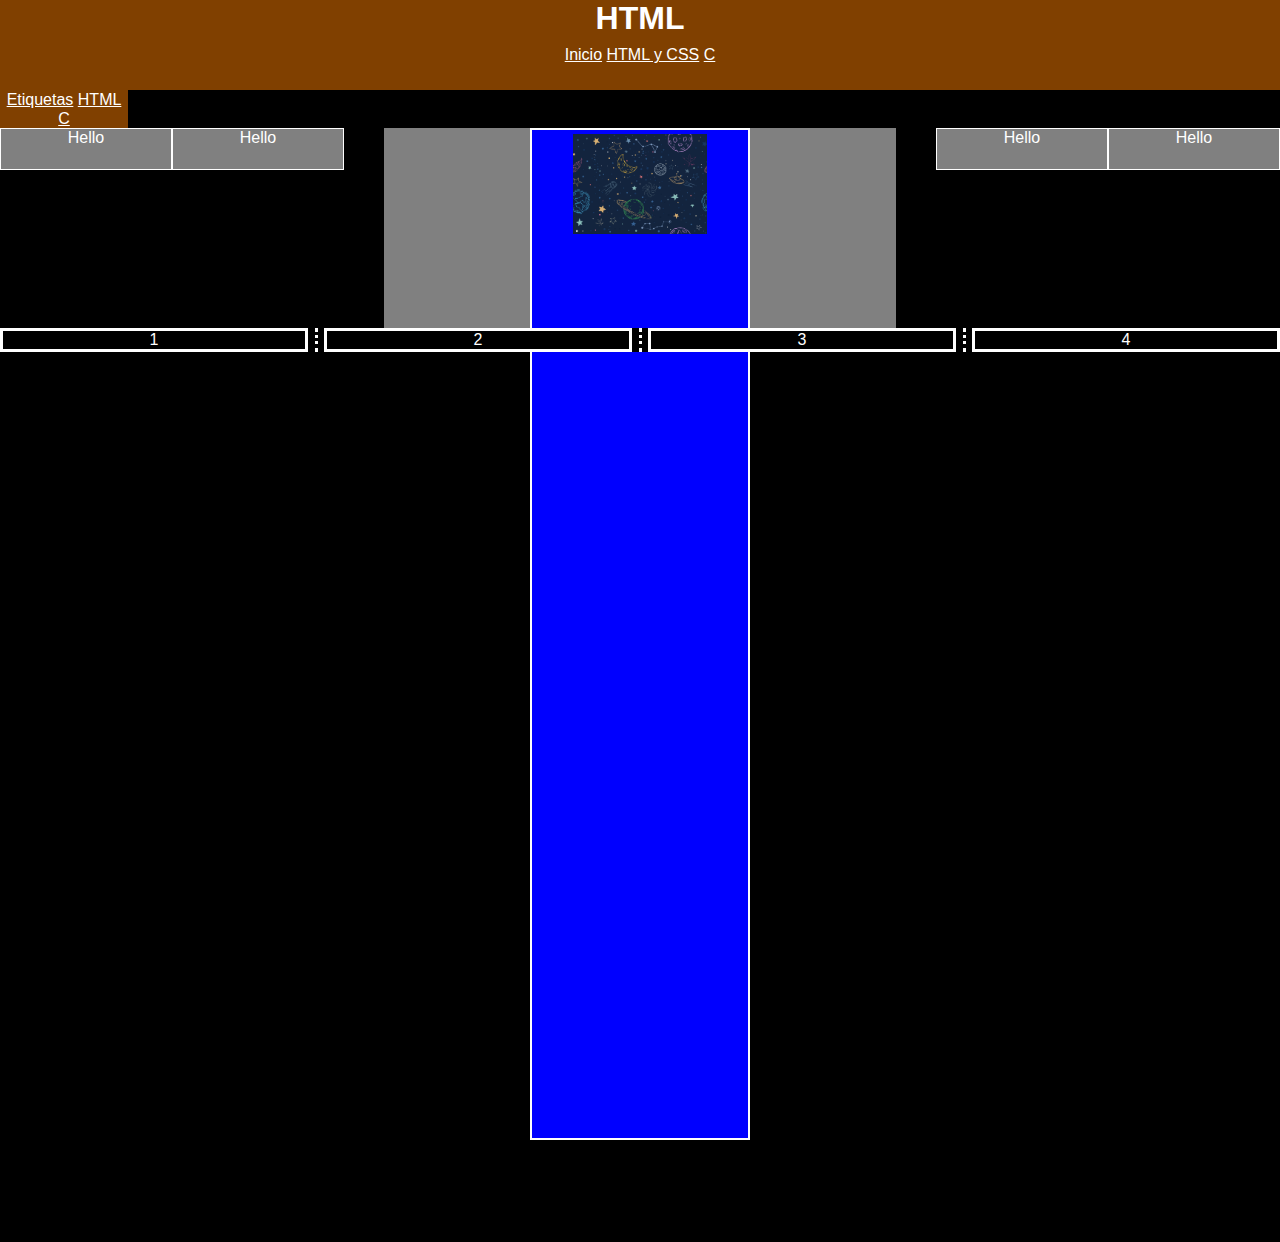
==== html/html_css.html @ 5da96f5e "Added html y css page" ====
<!DOCTYPE html>
<html lang="es">

<head>
    <meta charset="UTF-8">
    <meta http-equiv="X-UA-Compatible" content="IE=edge">
    <meta name="viewport" content="width=device-width, initial-scale=1.0">
    <title>Simple Website</title>
    <meta name="description" content="Test simple web">
    <link rel="stylesheet" href="../css/styles.css">
    <link rel="stylesheet" href="../css/html_css.css">

</head>

<body>
    
    <header><h1>HTML</h1></header>

    <nav class="nav-top">
        <ul>
            <li><a href="../index.html">Inicio</a></li>
            <li><a href="html_css.html">HTML y CSS</a></li>
            <li><a href="">C</a></li>
        </ul>
    </nav>

    <nav class="nav-left">
        <ul>
            <li><a href="">Etiquetas</a></li>
            <li><a href="">HTML</a></li>
            <li><a href="">C</a></li>
        </ul>
    </nav>

    <main>
        <section>
            <div class="box box-float-left">Hello</div>
            <div class="box box-float-left">Hello</div>
            <div class="box box-float-right">Hello</div>
            <div class="box box-float-right">Hello</div>
        </section>

        <section>
            <div class="box-02">
                <div class="box-header"><img src="../img/10838001_19333449.jpg" alt=""></div>
                <div class="box-test box-ta">absolute</div>
                <div class="box-test box-tf">fixed</div>
                <div class="box-test box-tr">relative</div>
            </div>
        </section>

        <section>
            <div class="columnas">
                <div>1</div>
                <div>2</div>
                <div>3</div>
                <div>4</div>
            </div>
        </section>
    </main>
    
    <aside></aside>

    <footer></footer>

    <script src="js/app.js"></script>
    <noscript>You need to enable JavaScript to view the full site.</noscript>
    
</body>
</html>
---- css/styles.css ----
:root {
    --green:#00FF00;
    --white:#ffffff;
    --black:#000000;
    --blue:#0000ff;
    --gray:#808080;
    --cyan:#00FFFF;
    --brown:#804000;
    --red:#ff0000;
}

* { /* Estilo general */
    color: var(--white); /* Fuente */
    font-family: helvetica;
    text-align: center;
    vertical-align: middle;
    margin:0%;
    padding: 0%;
    background: var(--black);
}

header h1{
    width:100%;
    height:45px;
    background: var(--brown);
}

.nav-top{
    width:100%;
    height:45px;
    background: var(--brown);
    overflow: hidden;
}

.nav-left{
    display: flex;
    flex-direction: row;
    justify-content: space-between;
    align-items: flex-start;
    width:10% ;
    background: var(--brown);
}

nav *{
    background: var(--brown);
    text-align: center;
    vertical-align: middle;
}

nav ul li{
    display: inline-block;
}

nav ul li a:hover{
    background-color: var(--blue);
}
---- css/html_css.css ----
/* cajas */

.box{
  width: 170px;
  height: 40px;
  background: var(--gray);
  border: solid 1px;
  text-align: center;
}

.box-float-left{
  float: left;
}

.box-float-right{
  float: right;
}

.box-02{
  width:40%;
  height: 200px;
  background: var(--gray);
  margin: auto;
}

.box-02:hover .box-ta{
  opacity: 1;
}

.box-02:hover .box-tf{
  opacity: 1;
}

.box-02:hover .box-tr{
  opacity: 1;
}

.box-02 div{
  background: var(--blue);
  padding: 4px;
  border: solid 2px;
  margin: auto;
  overflow: hidden;
  text-align: center;
}
.box-header{
  width: 208px;
  height: 1000px;
}

.box-header img{
  height: 100px;
}

.box-test{
  width: 100px;
  height: 30px;
  opacity: 0;
}

.box-ta{
  position: absolute;
  top:40px;
  left:40px;
  transition: opacity 0.4s;
}

.box-tf{
  position: fixed;
  top:40px;
  left:160px;
  transition: opacity 0.4s;
}

.box-tr{
  position: relative;
  top:60px;
  left:-50%;
  transition: opacity 0.4s;
}

.columnas{
  columns: 4 20px;
  column-rule-style:dotted ;
}

/*
column-count: ;
column-width: ;
column-span: ;
column-gap: ;
column-rule-color: ; 
*/

.columnas div{
  text-align: center;
  border: solid
}
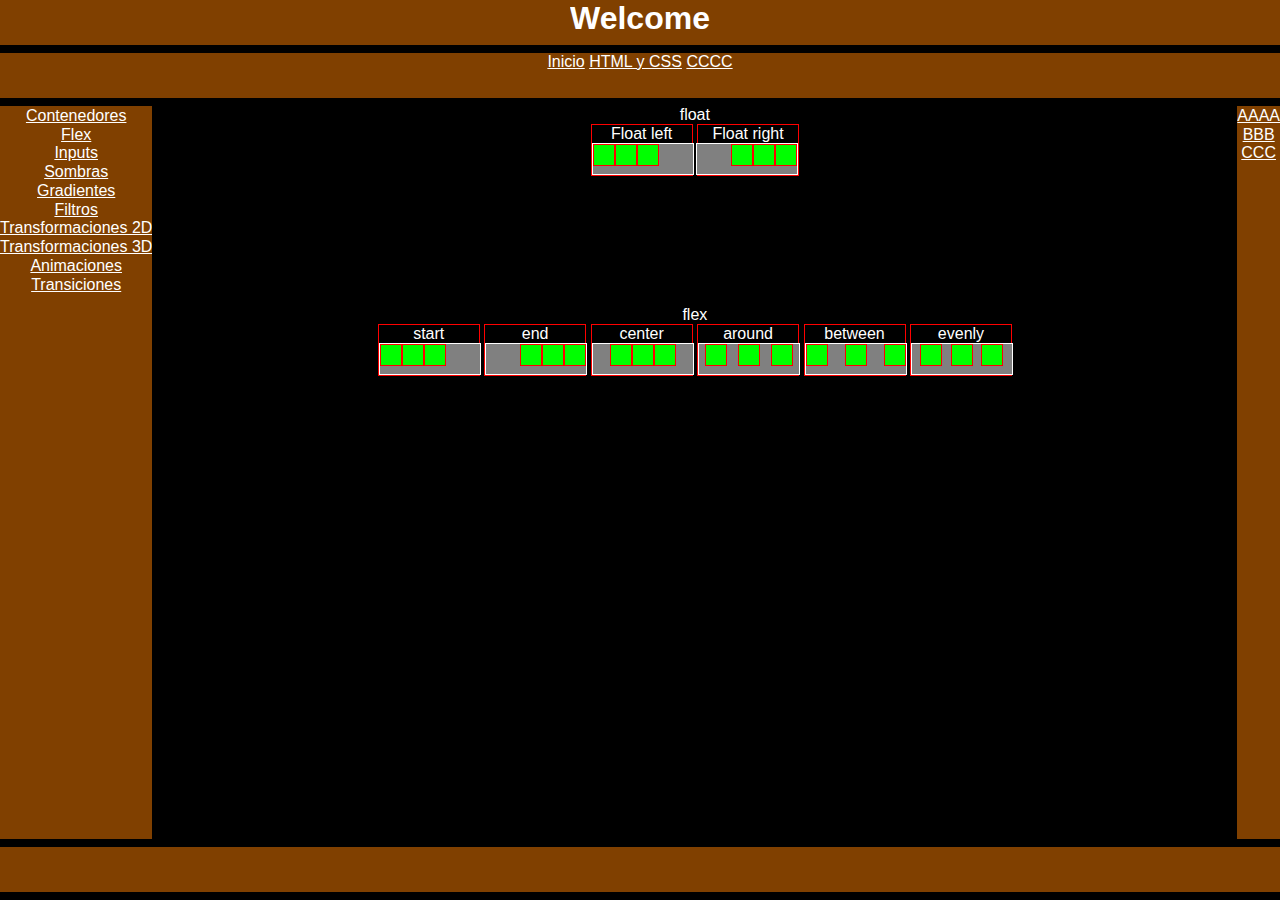
==== commit 37a457ed: "Added float and flex (justify content) examples" ====
--- a/html/html_css.html
+++ b/html/html_css.html
@@ -12,56 +12,124 @@
 
 </head>
 
-<body>
+<body class="body">
     
-    <header><h1>HTML</h1></header>
-
-    <nav class="nav-top">
+    <header class="grid-area__top"><h1>Welcome</h1></header>
+    <nav class="grid-area__top2">
         <ul>
             <li><a href="../index.html">Inicio</a></li>
             <li><a href="html_css.html">HTML y CSS</a></li>
-            <li><a href="">C</a></li>
+            <li><a href="">CCCC</a></li>
         </ul>
     </nav>
 
-    <nav class="nav-left">
+    <nav class="grid-area__left">
         <ul>
-            <li><a href="">Etiquetas</a></li>
-            <li><a href="">HTML</a></li>
-            <li><a href="">C</a></li>
+            <li><a href="">Contenedores</a></li>
+            <li><a href="">Flex</a></li>
+            <li><a href="">Inputs</a></li>
+            <li><a href="">Sombras</a></li>
+            <li><a href="">Gradientes</a></li>
+            <li><a href="">Filtros</a></li>
+            <li><a href="">Transformaciones 2D</a></li>
+            <li><a href="">Transformaciones 3D</a></li>
+            <li><a href="">Animaciones</a></li>
+            <li><a href="">Transiciones</a></li>
         </ul>
     </nav>
 
-    <main>
+    <nav class="grid-area__right">
+        <ul>
+            <li><a href="">AAAA</a></li>
+            <li><a href="">BBB</a></li>
+            <li><a href="">CCC</a></li>
+        </ul>
+    </nav>
+
+    <main class="grid-area__main">
         <section>
-            <div class="box box-float-left">Hello</div>
-            <div class="box box-float-left">Hello</div>
-            <div class="box box-float-right">Hello</div>
-            <div class="box box-float-right">Hello</div>
+            <div>float</div>
+            <div class="test-box inline-block">
+                <p>Float left</p>
+                <div class="example float-left">
+                    <div></div>
+                    <div></div>
+                    <div></div>
+                </div>
+            </div>
+
+            <div class="test-box inline-block">
+                <p>Float right</p>
+                <div class="example float-right">
+                    <div></div>
+                    <div></div>
+                    <div></div>
+                </div>
+            </div>
         </section>
+    
+        <section>
+            <div>flex</div>
+            <div class="test-box inline-block">
+                <p>start</p>
+                <div class="example test-flex justify-content__start">
+                    <div></div>
+                    <div></div>
+                    <div></div>
+                </div>
+            </div>
 
-        <section>
-            <div class="box-02">
-                <div class="box-header"><img src="../img/10838001_19333449.jpg" alt=""></div>
-                <div class="box-test box-ta">absolute</div>
-                <div class="box-test box-tf">fixed</div>
-                <div class="box-test box-tr">relative</div>
+            <div class="test-box inline-block">
+                <p>end</p>
+                <div class="example test-flex justify-content__end">
+                    <div></div>
+                    <div></div>
+                    <div></div>
+                </div>
+            </div>
+
+            <div class="test-box inline-block">
+                <p>center</p>
+                <div class="example test-flex justify-content__center">
+                    <div></div>
+                    <div></div>
+                    <div></div>
+                </div>
+            </div>
+
+            <div class="test-box inline-block">
+                <p>around</p>
+                <div class="example test-flex justify-content__space-around">
+                    <div></div>
+                    <div></div>
+                    <div></div>
+                </div>
+            </div>
+
+            <div class="test-box inline-block">
+                <p>between</p>
+                <div class="example test-flex justify-content__space-between">
+                    <div></div>
+                    <div></div>
+                    <div></div>
+                </div>
+            </div>
+
+            <div class="test-box inline-block">
+                <p>evenly</p>
+                <div class="example test-flex justify-content__space-evenly">
+                    <div></div>
+                    <div></div>
+                    <div></div>
+                </div>
             </div>
         </section>
 
-        <section>
-            <div class="columnas">
-                <div>1</div>
-                <div>2</div>
-                <div>3</div>
-                <div>4</div>
-            </div>
-        </section>
     </main>
     
     <aside></aside>
 
-    <footer></footer>
+    <footer class="grid-area__bottom"></footer>
 
     <script src="js/app.js"></script>
     <noscript>You need to enable JavaScript to view the full site.</noscript>
--- a/css/styles.css
+++ b/css/styles.css
@@ -19,38 +19,62 @@
     background: var(--black);
 }
 
-header h1{
-    width:100%;
+/* Grid */
+
+body.body{
+    width: 100%;
+    height: 100%;
+    display: grid;
+    grid-template-rows: 1fr auto;
+    min-height: 100vh;
+    grid:
+        "top top top" auto
+        "top2 top2 top2" auto
+        "left main right" 1fr
+        "bottom bottom bottom" auto
+        / auto 1fr auto;
+    gap: 8px;
+}
+
+.grid-area__top{    grid-area: top;}
+.grid-area__top2{   grid-area: top2;}
+.grid-area__left{   grid-area: left;}
+.grid-area__main{   grid-area: main;}
+.grid-area__right{  grid-area: right;}
+.grid-area__bottom{ grid-area: bottom;}
+
+header, header *, .grid-area__top2,
+footer, footer *, .grid-area__top2 *{
     height:45px;
     background: var(--brown);
+    display: inline-block;
+    overflow: hidden;
 }
 
-.nav-top{
-    width:100%;
-    height:45px;
+.grid-area__left, .grid-area__left *,
+.grid-area__right, .grid-area__right *{
     background: var(--brown);
     overflow: hidden;
 }
 
-.nav-left{
-    display: flex;
-    flex-direction: row;
-    justify-content: space-between;
-    align-items: flex-start;
-    width:10% ;
-    background: var(--brown);
+header ul *:hover, .grid-area__top2 ul *:hover,
+footer ul *:hover, .grid-area__left ul *:hover,
+.grid-area__right ul *:hover{
+    background: var(--blue);
 }
 
-nav *{
-    background: var(--brown);
-    text-align: center;
-    vertical-align: middle;
+main{
+    width: 100%;
 }
 
-nav ul li{
-    display: inline-block;
+footer{
+    grid-row: 2;
 }
 
-nav ul li a:hover{
-    background-color: var(--blue);
+.float-left{
+    float: left;
 }
+
+.float-right{
+    float: right;
+}--- a/css/html_css.css
+++ b/css/html_css.css
@@ -1,98 +1,71 @@
 /* cajas */
 
-.box{
-  width: 170px;
-  height: 40px;
+main section{
+  width: 100%;
+  height: 200px;
+}
+
+.test-box{
+  width: 100px;
+  height: 50px;
+  border: solid 1px var(--red);
+  background: var(--green);
+}
+
+.test-box div{
+  width: 100px;
+  height: 30px;
   background: var(--gray);
   border: solid 1px;
-  text-align: center;
 }
 
-.box-float-left{
+.example div{
+  width: 20px;
+  height: 20px;
+  background: var(--green);
+  border: solid 1px var(--red);
+}
+
+.inline-block{
+  display: inline-block;
+}
+
+.float-left div{
   float: left;
 }
 
-.box-float-right{
-  float: right;
+.float-right div{
+  float:right;
 }
 
-.box-02{
-  width:40%;
-  height: 200px;
-  background: var(--gray);
-  margin: auto;
+.test-flex{
+  display: flex;
 }
 
-.box-02:hover .box-ta{
-  opacity: 1;
+.test-flex div{
+  display: flex;
 }
 
-.box-02:hover .box-tf{
-  opacity: 1;
+.justify-content__start{
+  justify-content: start;
 }
 
-.box-02:hover .box-tr{
-  opacity: 1;
+.justify-content__end{
+  justify-content: end;
 }
 
-.box-02 div{
-  background: var(--blue);
-  padding: 4px;
-  border: solid 2px;
-  margin: auto;
-  overflow: hidden;
-  text-align: center;
-}
-.box-header{
-  width: 208px;
-  height: 1000px;
+.justify-content__center{
+  justify-content: center;
 }
 
-.box-header img{
-  height: 100px;
+.justify-content__space-around{
+  justify-content: space-around;
 }
 
-.box-test{
-  width: 100px;
-  height: 30px;
-  opacity: 0;
+.justify-content__space-between{
+  justify-content: space-between;
 }
 
-.box-ta{
-  position: absolute;
-  top:40px;
-  left:40px;
-  transition: opacity 0.4s;
-}
-
-.box-tf{
-  position: fixed;
-  top:40px;
-  left:160px;
-  transition: opacity 0.4s;
-}
-
-.box-tr{
-  position: relative;
-  top:60px;
-  left:-50%;
-  transition: opacity 0.4s;
-}
-
-.columnas{
-  columns: 4 20px;
-  column-rule-style:dotted ;
-}
-
-/*
-column-count: ;
-column-width: ;
-column-span: ;
-column-gap: ;
-column-rule-color: ; 
-*/
-
-.columnas div{
-  text-align: center;
-  border: solid
+.justify-content__space-evenly{
+  justify-content: space-evenly;
 }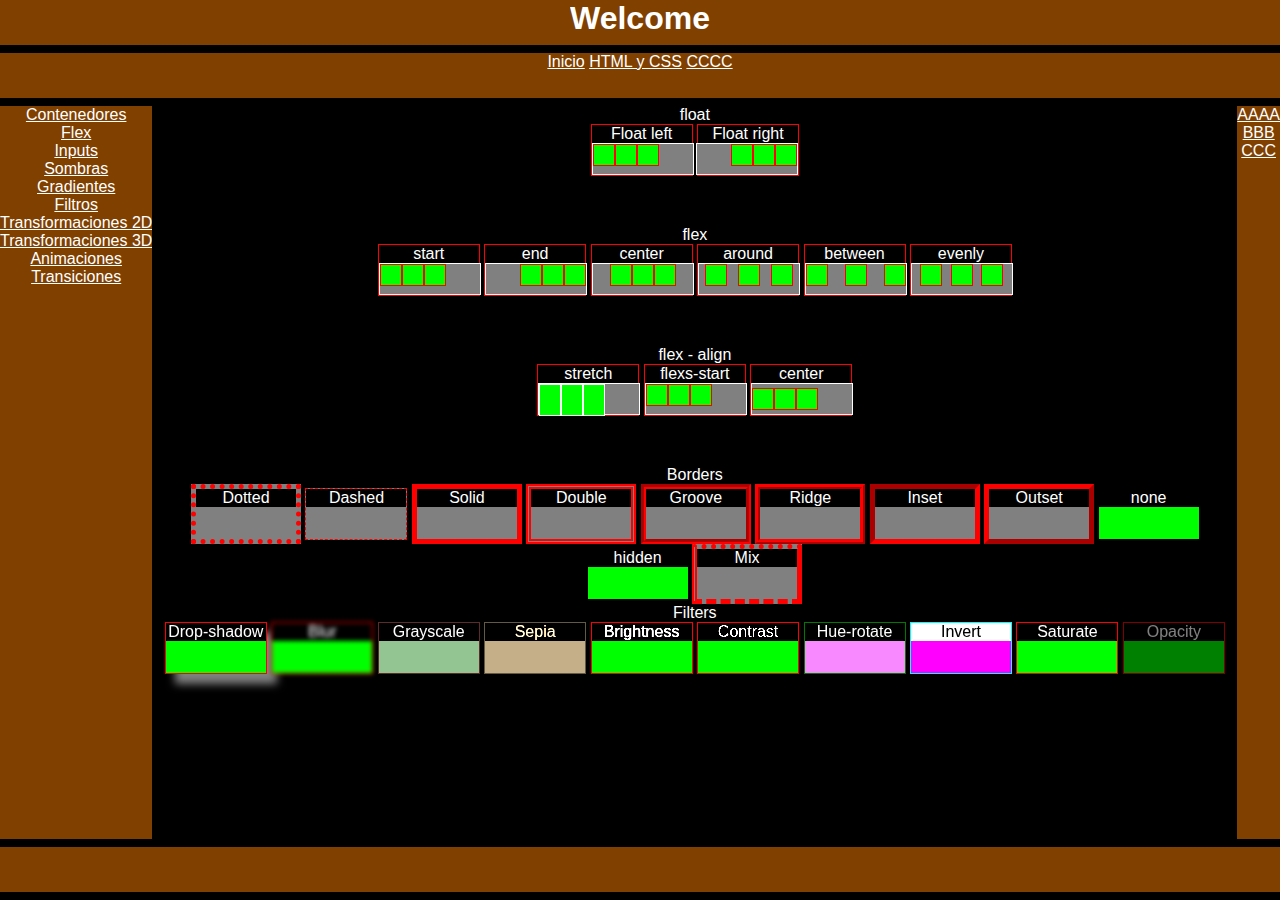
==== commit e08edb8e: "Added borders and filters examples" ====
--- a/html/html_css.html
+++ b/html/html_css.html
@@ -125,6 +125,109 @@
             </div>
         </section>
 
+        <section>
+            <div>flex - align</div>
+            <div class="test-box inline-block">
+                <p>stretch</p>
+                <div class="test-flex align-items__stretch">
+                    <div></div>
+                    <div></div>
+                    <div></div>
+                </div>
+            </div>
+
+            <div class="test-box inline-block">
+                <p>flexs-start</p>
+                <div class="example test-flex align-items__flex-start">
+                    <div></div>
+                    <div></div>
+                    <div></div>
+                </div>
+            </div>
+
+            <div class="test-box inline-block">
+                <p>center</p>
+                <div class="example test-flex align-items__center">
+                    <div></div>
+                    <div></div>
+                    <div></div>
+                </div>
+            </div>            
+        </section>
+
+        <section>
+            <div>Borders</div>
+            <div class="test-box inline-block bs__dotted">
+                <p>Dotted</p>
+            </div>
+            <div class="test-box inline-block bs__dashed">
+                <p>Dashed</p>
+            </div>
+            <div class="test-box inline-block bs__solid">
+                <p>Solid</p>
+            </div>
+            <div class="test-box inline-block bs__double">
+                <p>Double</p>
+            </div>
+            <div class="test-box inline-block bs__groove">
+                <p>Groove</p>
+            </div>
+            <div class="test-box inline-block bs__ridge">
+                <p>Ridge</p>
+            </div>
+            <div class="test-box inline-block bs__inset">
+                <p>Inset</p>
+            </div>
+            <div class="test-box inline-block bs__outset">
+                <p>Outset</p>
+            </div>
+            <div class="test-box inline-block bs__none">
+                <p>none</p>
+            </div>
+            <div class="test-box inline-block bs__hidden">
+                <p>hidden</p>
+            </div>
+            <div class="test-box inline-block bs__mix">
+                <p>Mix</p>
+            </div>
+        </section>
+
+        <section>
+            <div>Filters</div>
+            <div class="test-box inline-block filter__drop-shadow">
+                <p>Drop-shadow</p>
+                
+            </div>
+            <div class="test-box inline-block filter__blur">
+                <p>Blur</p>
+                <!-- <img src="../img/20231014_112316.jpg" alt="e" /> -->
+            </div>
+            <div class="test-box inline-block filter__grayscale">
+                <p>Grayscale</p>
+            </div>
+            <div class="test-box inline-block filter__sepia">
+                <p>Sepia</p>
+            </div>
+            <div class="test-box inline-block filter__brightness">
+                <p>Brightness</p>
+            </div>
+            <div class="test-box inline-block filter__contrast">
+                <p>Contrast</p>
+            </div>
+            <div class="test-box inline-block filter__hue-rotate">
+                <p>Hue-rotate</p>
+            </div>
+            <div class="test-box inline-block filter__invert">
+                <p>Invert</p>
+            </div>
+            <div class="test-box inline-block filter__saturate">
+                <p>Saturate</p>
+            </div>
+            <div class="test-box inline-block filter__opacity">
+                <p>Opacity</p>
+            </div>
+        </section>
+
     </main>
     
     <aside></aside>
--- a/css/styles.css
+++ b/css/styles.css
@@ -54,6 +54,7 @@
 .grid-area__left, .grid-area__left *,
 .grid-area__right, .grid-area__right *{
     background: var(--brown);
+    display: block;
     overflow: hidden;
 }
 
@@ -71,10 +72,5 @@
     grid-row: 2;
 }
 
-.float-left{
-    float: left;
-}
-
-.float-right{
-    float: right;
-}+.float-left{float: left;}
+.float-right{float: right;}--- a/css/html_css.css
+++ b/css/html_css.css
@@ -2,7 +2,7 @@
 
 main section{
   width: 100%;
-  height: 200px;
+  min-height: 120px;
 }
 
 .test-box{
@@ -26,46 +26,45 @@
   border: solid 1px var(--red);
 }
 
-.inline-block{
-  display: inline-block;
-}
+.inline-block{  display: inline-block;}
+.test-flex{     display: flex;}
+.test-flex div{ display: flex;}
 
-.float-left div{
-  float: left;
-}
+.float-left div{float: left;}
+.float-right div{float:right;}
 
-.float-right div{
-  float:right;
-}
+.justify-content__start{        justify-content: start;}
+.justify-content__end{          justify-content: end;}
+.justify-content__center{       justify-content: center;}
+.justify-content__space-around{ justify-content: space-around;}
+.justify-content__space-between{justify-content: space-between;}
+.justify-content__space-evenly{ justify-content: space-evenly;}
 
-.test-flex{
-  display: flex;
-}
+.align-items__stretch{align-items: stretch;}
 
-.test-flex div{
-  display: flex;
-}
+.align-items__flex-start{align-items: flex-start;}
+.align-items__center{align-items: center;}
+.align-items__stretch div{background: var(--green);  width: 20px;}
 
-.justify-content__start{
-  justify-content: start;
-}
+.bs__dotted{  border-style: dotted; border-width: thick; background: var(--gray);}
+.bs__dashed{  border-style: dashed; background: var(--gray);}
+.bs__solid{   border: 5px solid var(--red); background: var(--gray);}
+.bs__double{  border: 5px double var(--red); background: var(--gray);}
+.bs__groove{  border: 5px groove var(--red); background: var(--gray);}
+.bs__ridge{   border: 5px ridge var(--red); background: var(--gray);}
+.bs__inset{   border: 5px inset var(--red); background: var(--gray);}
+.bs__outset{  border: 5px outset var(--red); background: var(--gray);}
+.bs__none{    border: none;}
+.bs__hidden{  border: hidden;}
+.bs__mix{     border: 5px var(--red); border-style: dotted solid dashed double; background: var(--gray);}
 
-.justify-content__end{
-  justify-content: end;
-}
-
-.justify-content__center{
-  justify-content: center;
-}
-
-.justify-content__space-around{
-  justify-content: space-around;
-}
-
-.justify-content__space-between{
-  justify-content: space-between;
-}
-
-.justify-content__space-evenly{
-  justify-content: space-evenly;
-}+.filter__drop-shadow{ filter:drop-shadow(10px 10px 4px var(--gray));}
+.filter__blur{        filter:blur(2px);}
+.filter__grayscale{   filter:grayscale(.8);}
+.filter__sepia{       filter:sepia(1);}
+.filter__brightness{  filter:brightness(2);}
+.filter__contrast{    filter:contrast(4);}
+.filter__hue-rotate{  filter:hue-rotate(150deg);}
+.filter__invert{      filter:invert(1);}
+.filter__saturate{    filter:saturate(2);}
+.filter__opacity{     filter:opacity(.5);}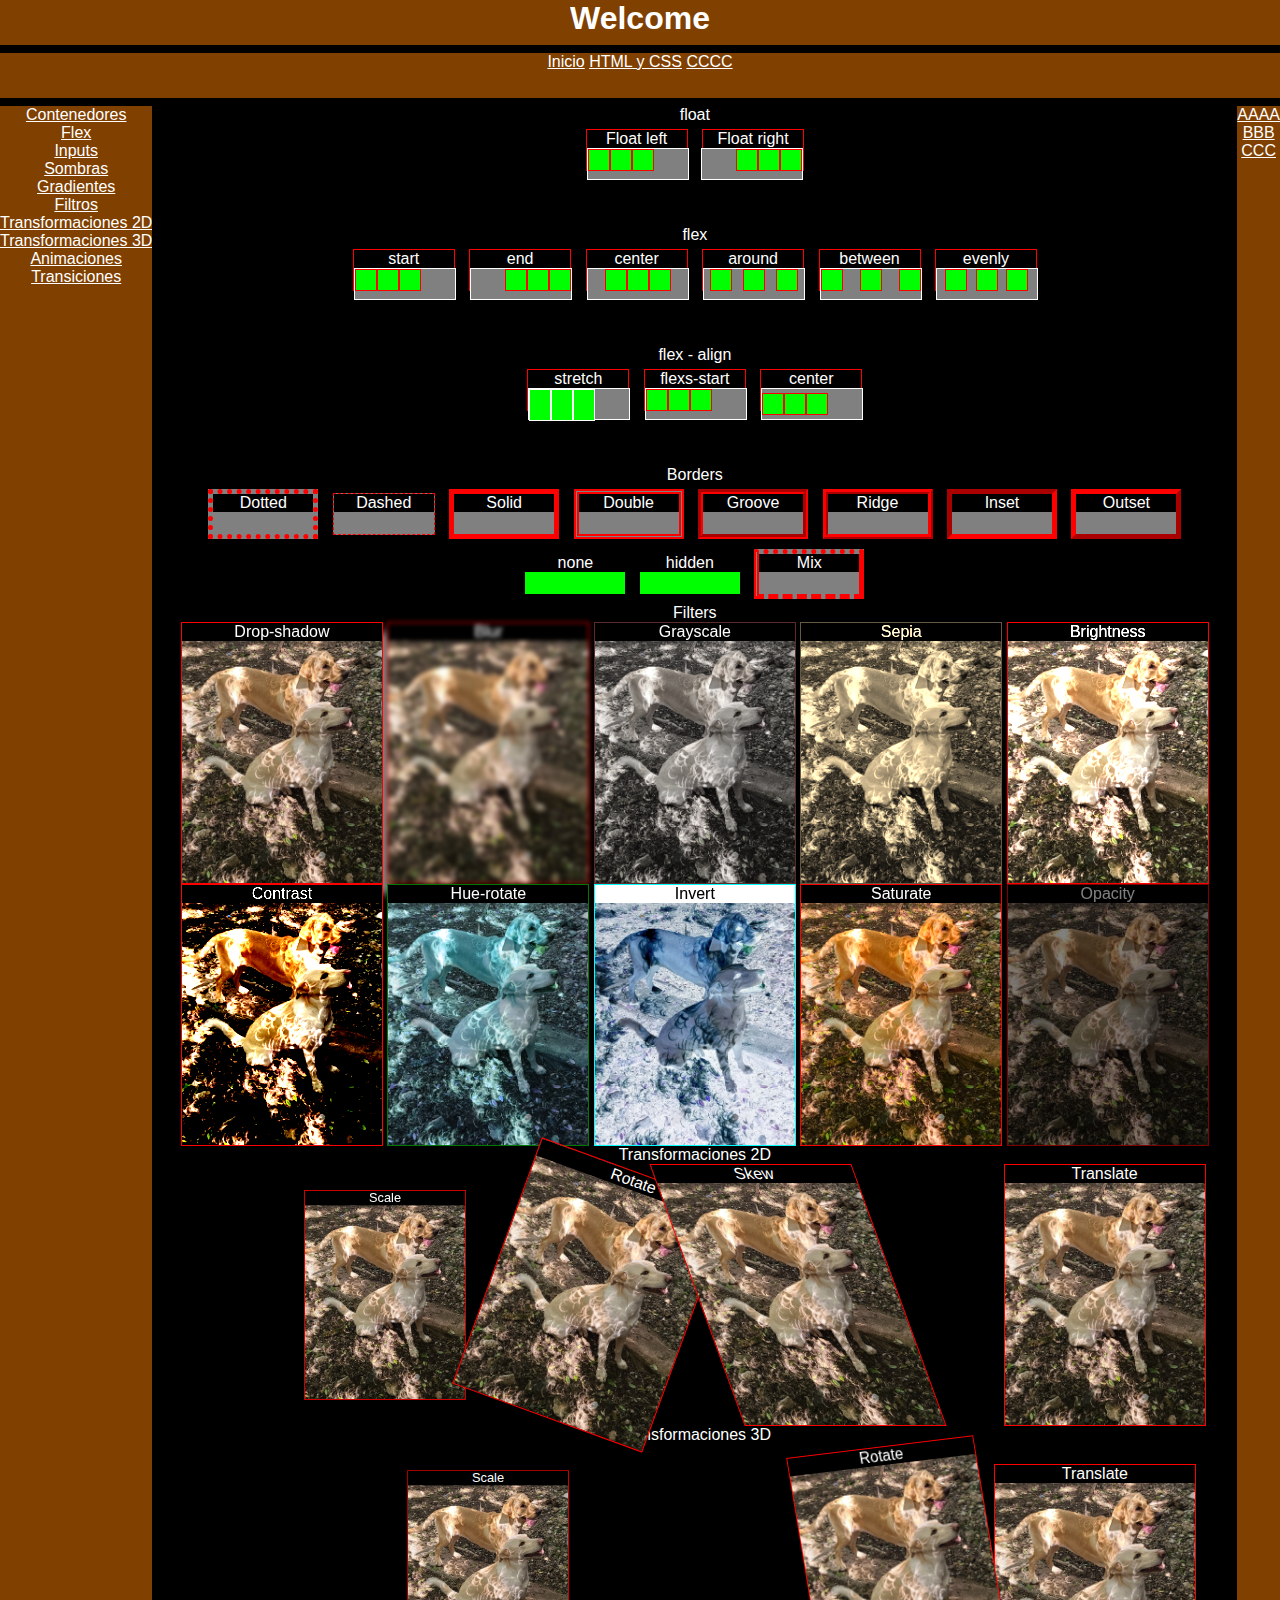
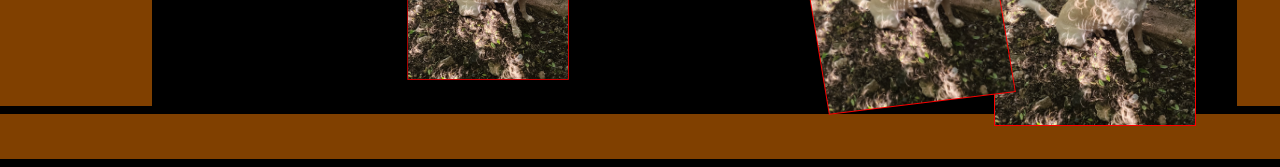
==== commit 60ace1a9: "Added 2d and 3d transforms" ====
--- a/html/html_css.html
+++ b/html/html_css.html
@@ -194,39 +194,67 @@
 
         <section>
             <div>Filters</div>
-            <div class="test-box inline-block filter__drop-shadow">
+            <div class="test-box-02 inline-block filter__drop-shadow">
                 <p>Drop-shadow</p>
-                
-            </div>
-            <div class="test-box inline-block filter__blur">
+            </div>
+            <div class="test-box-02 inline-block filter__blur">
                 <p>Blur</p>
-                <!-- <img src="../img/20231014_112316.jpg" alt="e" /> -->
-            </div>
-            <div class="test-box inline-block filter__grayscale">
+            </div>
+            <div class="test-box-02 inline-block filter__grayscale">
                 <p>Grayscale</p>
             </div>
-            <div class="test-box inline-block filter__sepia">
+            <div class="test-box-02 inline-block filter__sepia">
                 <p>Sepia</p>
             </div>
-            <div class="test-box inline-block filter__brightness">
+            <div class="test-box-02 inline-block filter__brightness">
                 <p>Brightness</p>
             </div>
-            <div class="test-box inline-block filter__contrast">
+            <div class="test-box-02 inline-block filter__contrast">
                 <p>Contrast</p>
             </div>
-            <div class="test-box inline-block filter__hue-rotate">
+            <div class="test-box-02 inline-block filter__hue-rotate">
                 <p>Hue-rotate</p>
             </div>
-            <div class="test-box inline-block filter__invert">
+            <div class="test-box-02 inline-block filter__invert">
                 <p>Invert</p>
             </div>
-            <div class="test-box inline-block filter__saturate">
+            <div class="test-box-02 inline-block filter__saturate">
                 <p>Saturate</p>
             </div>
-            <div class="test-box inline-block filter__opacity">
+            <div class="test-box-02 inline-block filter__opacity">
                 <p>Opacity</p>
             </div>
         </section>
+
+        <section>
+            <div>Transformaciones 2D</div>
+            <div class="test-box-02 inline-block t2d__scale">
+                <p>Scale</p>
+            </div>
+            <div class="test-box-02 inline-block t2d__rotate">
+                <p>Rotate</p>
+            </div>
+            <div class="test-box-02 inline-block t2d__skew">
+                <p>Skew</p>
+            </div>
+            <div class="test-box-02 inline-block t2d__translate">
+                <p>Translate</p>
+            </div>
+        </section>
+
+        <section>
+            <div>Transformaciones 3D</div>
+            <div class="test-box-02 inline-block t3d__scale">
+                <p>Scale</p>
+            </div>
+            <div class="test-box-02 inline-block t3d__translate">
+                <p>Translate</p>
+            </div>
+            <div class="test-box-02 inline-block t3d__rotate">
+                <p>Rotate</p>
+            </div>
+        </section>
+
 
     </main>
     
--- a/css/html_css.css
+++ b/css/html_css.css
@@ -1,5 +1,4 @@
 /* cajas */
-
 main section{
   width: 100%;
   min-height: 120px;
@@ -7,13 +6,27 @@
 
 .test-box{
   width: 100px;
-  height: 50px;
+  height: 40px;
+  margin: 5px;
   border: solid 1px var(--red);
   background: var(--green);
 }
 
+.test-box-02{
+  width: 200px;
+  height: 260px;
+  border: solid 1px var(--red);
+  background: var(--green);
+  overflow: hidden;
+  perspective: 500px;
+  transform-style: preserve-3d;
+  background-image: url(../img/20231014_112316.jpg);
+  background-size: cover;
+  background-position: center;
+}
+
 .test-box div{
-  width: 100px;
+  width: 100%;
   height: 30px;
   background: var(--gray);
   border: solid 1px;
@@ -46,6 +59,8 @@
 .align-items__center{align-items: center;}
 .align-items__stretch div{background: var(--green);  width: 20px;}
 
+/* BORDES */
+
 .bs__dotted{  border-style: dotted; border-width: thick; background: var(--gray);}
 .bs__dashed{  border-style: dashed; background: var(--gray);}
 .bs__solid{   border: 5px solid var(--red); background: var(--gray);}
@@ -58,13 +73,26 @@
 .bs__hidden{  border: hidden;}
 .bs__mix{     border: 5px var(--red); border-style: dotted solid dashed double; background: var(--gray);}
 
+/* FILTROS */
+
 .filter__drop-shadow{ filter:drop-shadow(10px 10px 4px var(--gray));}
 .filter__blur{        filter:blur(2px);}
 .filter__grayscale{   filter:grayscale(.8);}
 .filter__sepia{       filter:sepia(1);}
-.filter__brightness{  filter:brightness(2);}
-.filter__contrast{    filter:contrast(4);}
+.filter__brightness{  filter:brightness(1.5);}
+.filter__contrast{    filter:contrast(3);}
 .filter__hue-rotate{  filter:hue-rotate(150deg);}
 .filter__invert{      filter:invert(1);}
 .filter__saturate{    filter:saturate(2);}
-.filter__opacity{     filter:opacity(.5);}+.filter__opacity{     filter:opacity(.5);}
+
+/* TRANSFORMACIONES */
+
+.t2d__scale{    transform: scale(0.8,0.8);}
+.t2d__rotate{   transform: rotate(20deg);}
+.t2d__skew{     transform: skew(20deg);}
+.t2d__translate{transform: translate(100px,0px);}
+
+.t3d__scale{     transform: scale3d(0.8,0.8,0.8);}
+.t3d__translate{ transform: translate3d(400px,20px,20px);}
+.t3d__rotate{    transform: rotateX(-10deg) rotateY(-20deg) rotateZ(-10deg);}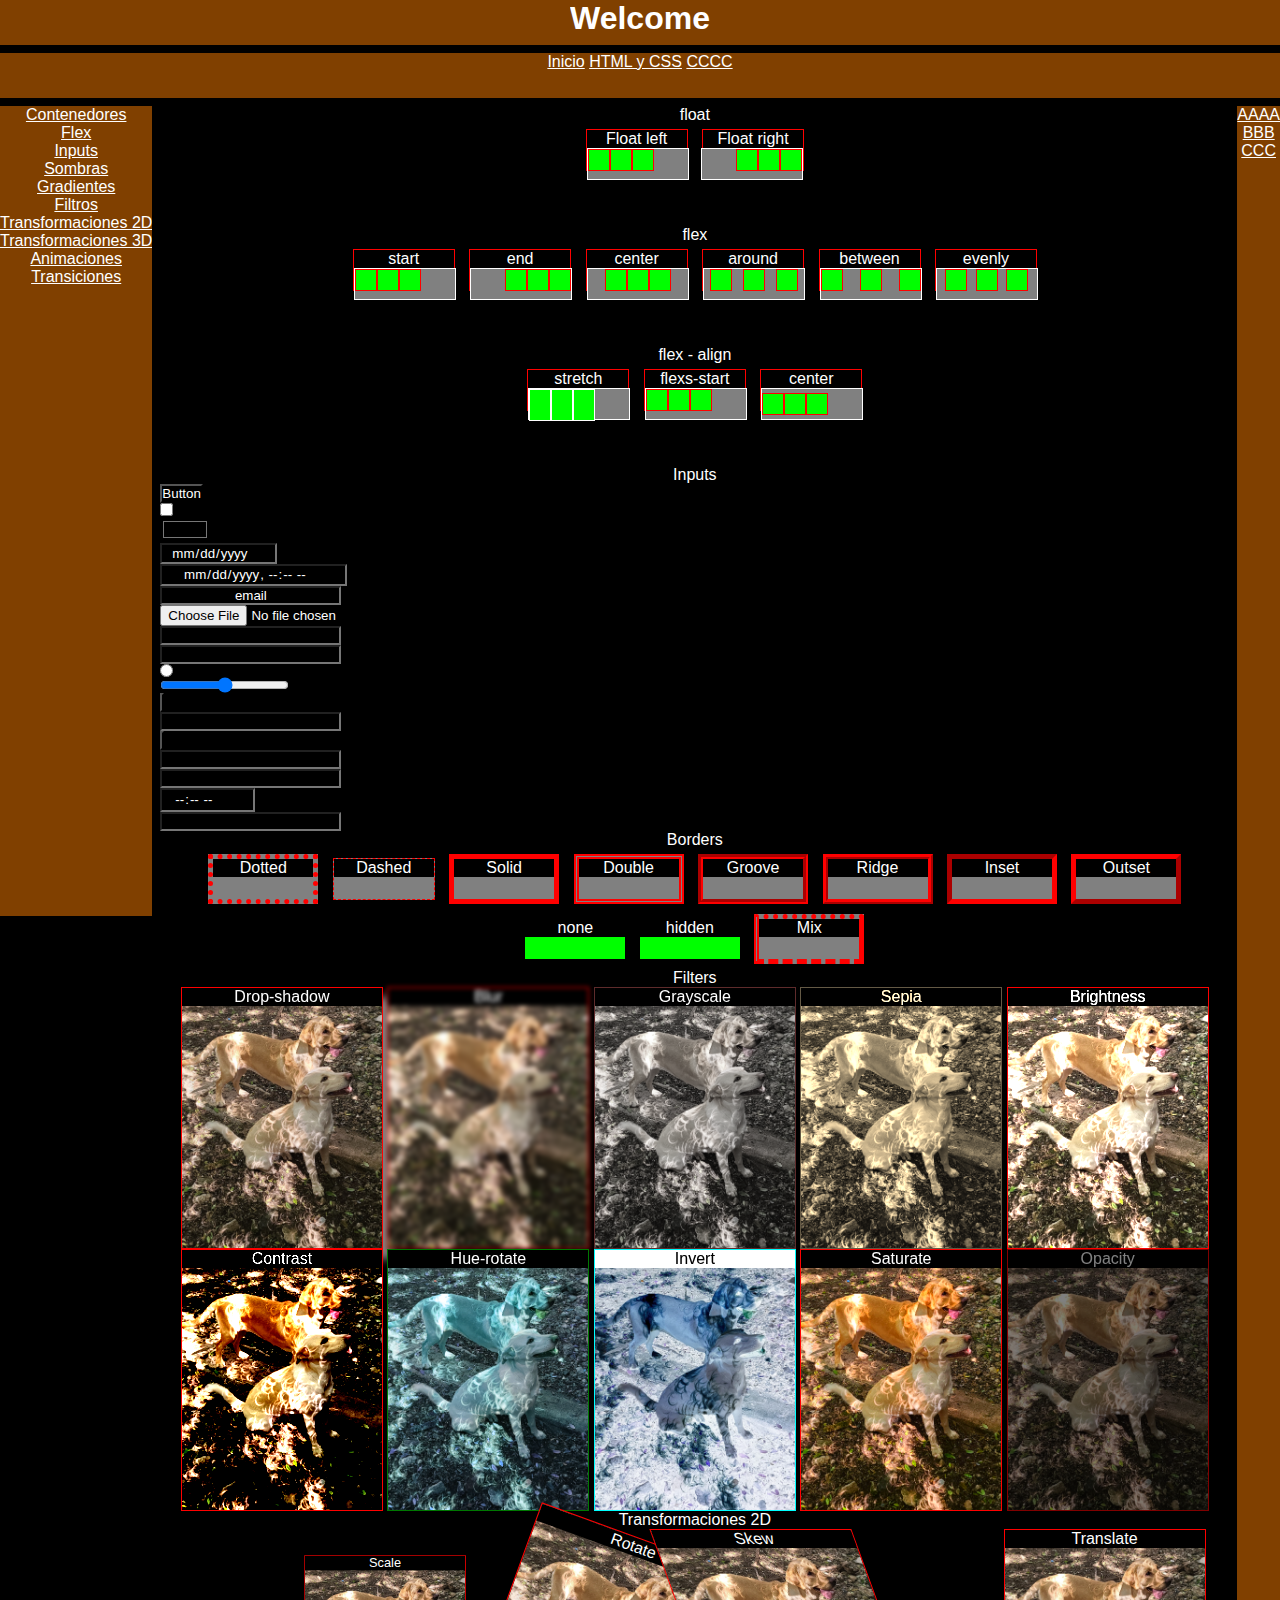
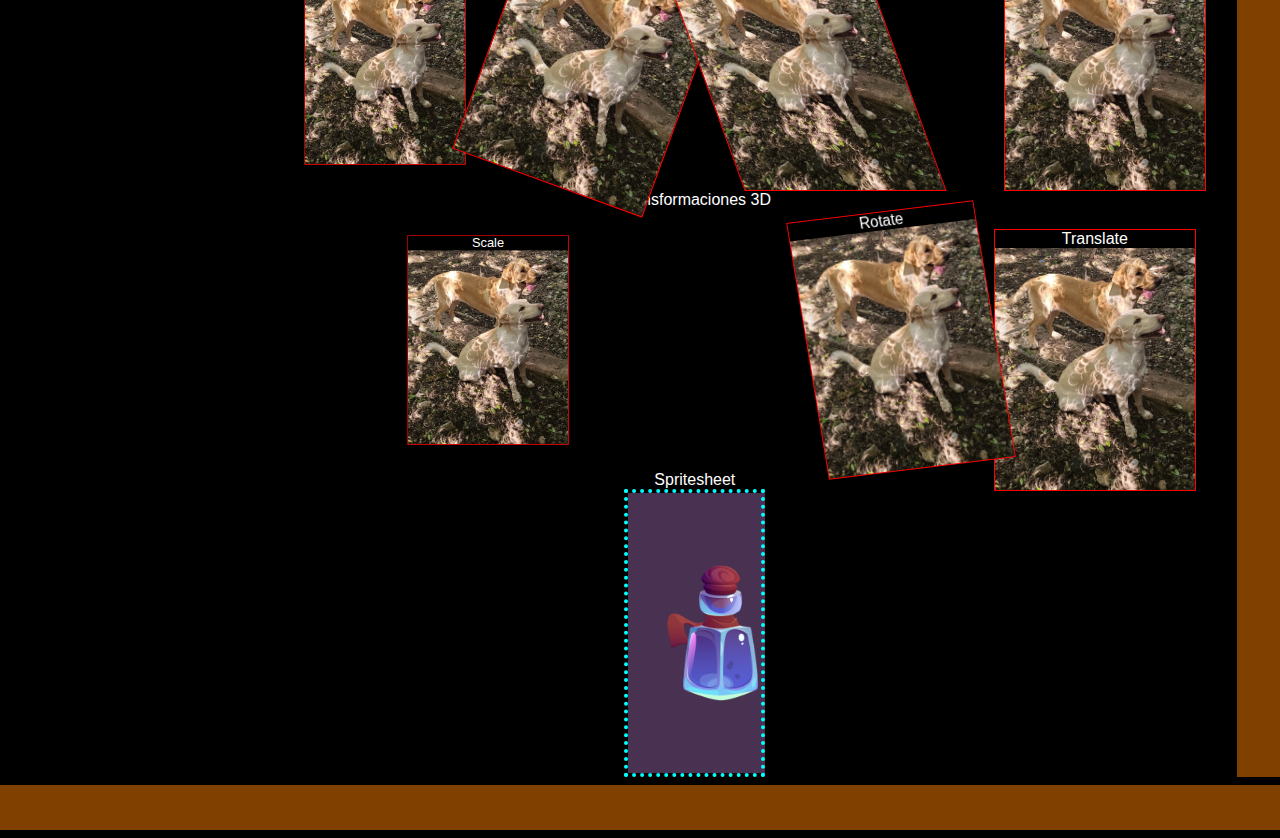
==== commit 6b2c61f0: "Added spritesheet and sicky sidebar" ====
--- a/html/html_css.html
+++ b/html/html_css.html
@@ -16,14 +16,14 @@
     
     <header class="grid-area__top"><h1>Welcome</h1></header>
     <nav class="grid-area__top2">
-        <ul>
+        <ul class="position__sticky">
             <li><a href="../index.html">Inicio</a></li>
             <li><a href="html_css.html">HTML y CSS</a></li>
             <li><a href="">CCCC</a></li>
         </ul>
     </nav>
 
-    <nav class="grid-area__left">
+    <nav class="grid-area__left position__sticky">
         <ul>
             <li><a href="">Contenedores</a></li>
             <li><a href="">Flex</a></li>
@@ -49,7 +49,7 @@
     <main class="grid-area__main">
         <section>
             <div>float</div>
-            <div class="test-box inline-block">
+            <div class="test-box display__inline-block">
                 <p>Float left</p>
                 <div class="example float-left">
                     <div></div>
@@ -58,7 +58,7 @@
                 </div>
             </div>
 
-            <div class="test-box inline-block">
+            <div class="test-box display__inline-block">
                 <p>Float right</p>
                 <div class="example float-right">
                     <div></div>
@@ -70,54 +70,54 @@
     
         <section>
             <div>flex</div>
-            <div class="test-box inline-block">
+            <div class="test-box display__inline-block">
                 <p>start</p>
-                <div class="example test-flex justify-content__start">
-                    <div></div>
-                    <div></div>
-                    <div></div>
-                </div>
-            </div>
-
-            <div class="test-box inline-block">
+                <div class="example display__flex justify-content__start">
+                    <div></div>
+                    <div></div>
+                    <div></div>
+                </div>
+            </div>
+
+            <div class="test-box display__inline-block">
                 <p>end</p>
-                <div class="example test-flex justify-content__end">
-                    <div></div>
-                    <div></div>
-                    <div></div>
-                </div>
-            </div>
-
-            <div class="test-box inline-block">
+                <div class="example display__flex justify-content__end">
+                    <div></div>
+                    <div></div>
+                    <div></div>
+                </div>
+            </div>
+
+            <div class="test-box display__inline-block">
                 <p>center</p>
-                <div class="example test-flex justify-content__center">
-                    <div></div>
-                    <div></div>
-                    <div></div>
-                </div>
-            </div>
-
-            <div class="test-box inline-block">
+                <div class="example display__flex justify-content__center">
+                    <div></div>
+                    <div></div>
+                    <div></div>
+                </div>
+            </div>
+
+            <div class="test-box display__inline-block">
                 <p>around</p>
-                <div class="example test-flex justify-content__space-around">
-                    <div></div>
-                    <div></div>
-                    <div></div>
-                </div>
-            </div>
-
-            <div class="test-box inline-block">
+                <div class="example display__flex justify-content__space-around">
+                    <div></div>
+                    <div></div>
+                    <div></div>
+                </div>
+            </div>
+
+            <div class="test-box display__inline-block">
                 <p>between</p>
-                <div class="example test-flex justify-content__space-between">
-                    <div></div>
-                    <div></div>
-                    <div></div>
-                </div>
-            </div>
-
-            <div class="test-box inline-block">
+                <div class="example display__flex justify-content__space-between">
+                    <div></div>
+                    <div></div>
+                    <div></div>
+                </div>
+            </div>
+
+            <div class="test-box display__inline-block">
                 <p>evenly</p>
-                <div class="example test-flex justify-content__space-evenly">
+                <div class="example display__flex justify-content__space-evenly">
                     <div></div>
                     <div></div>
                     <div></div>
@@ -127,27 +127,27 @@
 
         <section>
             <div>flex - align</div>
-            <div class="test-box inline-block">
+            <div class="test-box display__inline-block">
                 <p>stretch</p>
-                <div class="test-flex align-items__stretch">
-                    <div></div>
-                    <div></div>
-                    <div></div>
-                </div>
-            </div>
-
-            <div class="test-box inline-block">
+                <div class="display__flex align-items__stretch">
+                    <div></div>
+                    <div></div>
+                    <div></div>
+                </div>
+            </div>
+
+            <div class="test-box display__inline-block">
                 <p>flexs-start</p>
-                <div class="example test-flex align-items__flex-start">
-                    <div></div>
-                    <div></div>
-                    <div></div>
-                </div>
-            </div>
-
-            <div class="test-box inline-block">
+                <div class="example display__flex align-items__flex-start">
+                    <div></div>
+                    <div></div>
+                    <div></div>
+                </div>
+            </div>
+
+            <div class="test-box display__inline-block">
                 <p>center</p>
-                <div class="example test-flex align-items__center">
+                <div class="example display__flex align-items__center">
                     <div></div>
                     <div></div>
                     <div></div>
@@ -156,105 +156,138 @@
         </section>
 
         <section>
+            <div>Inputs</div>
+            <div class="inputs">
+                <input type="button" name="button" value="Button"/>
+                <input type="checkbox" name="checkbox" value="checkbox"/>
+                <input type="color" name="color" value="color"/>
+                <input type="date" name="date" value="date"/>
+                <input type="datetime-local" name="datetime-local" value="datetime-local"/>
+                <input type="email" name="email" value="email"/>
+                <input type="file" name="file" value="file"/>
+                <input type="image" name="" value=""/>
+                <input type="number" name="" value=""/>
+                <input type="password" name="" value=""/>
+                <input type="radio" name="" value=""/>
+                <input type="range" name="" value=""/>
+                <input type="reset" name="" value=""/>
+                <input type="search" name="" value=""/>
+                <input type="submit" name="" value=""/>
+                <input type="tel" name="" value=""/>
+                <input type="text" name="" value=""/>
+                <input type="time" name="" value=""/>
+                <input type="url" name="" value=""/>
+            </div>
+        </section>
+
+        <section>
             <div>Borders</div>
-            <div class="test-box inline-block bs__dotted">
+            <div class="test-box display__inline-block bs__dotted">
                 <p>Dotted</p>
             </div>
-            <div class="test-box inline-block bs__dashed">
+            <div class="test-box display__inline-block bs__dashed">
                 <p>Dashed</p>
             </div>
-            <div class="test-box inline-block bs__solid">
+            <div class="test-box display__inline-block bs__solid">
                 <p>Solid</p>
             </div>
-            <div class="test-box inline-block bs__double">
+            <div class="test-box display__inline-block bs__double">
                 <p>Double</p>
             </div>
-            <div class="test-box inline-block bs__groove">
+            <div class="test-box display__inline-block bs__groove">
                 <p>Groove</p>
             </div>
-            <div class="test-box inline-block bs__ridge">
+            <div class="test-box display__inline-block bs__ridge">
                 <p>Ridge</p>
             </div>
-            <div class="test-box inline-block bs__inset">
+            <div class="test-box display__inline-block bs__inset">
                 <p>Inset</p>
             </div>
-            <div class="test-box inline-block bs__outset">
+            <div class="test-box display__inline-block bs__outset">
                 <p>Outset</p>
             </div>
-            <div class="test-box inline-block bs__none">
+            <div class="test-box display__inline-block bs__none">
                 <p>none</p>
             </div>
-            <div class="test-box inline-block bs__hidden">
+            <div class="test-box display__inline-block bs__hidden">
                 <p>hidden</p>
             </div>
-            <div class="test-box inline-block bs__mix">
+            <div class="test-box display__inline-block bs__mix">
                 <p>Mix</p>
             </div>
         </section>
 
+
+
         <section>
             <div>Filters</div>
-            <div class="test-box-02 inline-block filter__drop-shadow">
+            <div class="test-box-02 display__inline-block filter__drop-shadow">
                 <p>Drop-shadow</p>
             </div>
-            <div class="test-box-02 inline-block filter__blur">
+            <div class="test-box-02 display__inline-block filter__blur">
                 <p>Blur</p>
             </div>
-            <div class="test-box-02 inline-block filter__grayscale">
+            <div class="test-box-02 display__inline-block filter__grayscale">
                 <p>Grayscale</p>
             </div>
-            <div class="test-box-02 inline-block filter__sepia">
+            <div class="test-box-02 display__inline-block filter__sepia">
                 <p>Sepia</p>
             </div>
-            <div class="test-box-02 inline-block filter__brightness">
+            <div class="test-box-02 display__inline-block filter__brightness">
                 <p>Brightness</p>
             </div>
-            <div class="test-box-02 inline-block filter__contrast">
+            <div class="test-box-02 display__inline-block filter__contrast">
                 <p>Contrast</p>
             </div>
-            <div class="test-box-02 inline-block filter__hue-rotate">
+            <div class="test-box-02 display__inline-block filter__hue-rotate">
                 <p>Hue-rotate</p>
             </div>
-            <div class="test-box-02 inline-block filter__invert">
+            <div class="test-box-02 display__inline-block filter__invert">
                 <p>Invert</p>
             </div>
-            <div class="test-box-02 inline-block filter__saturate">
+            <div class="test-box-02 display__inline-block filter__saturate">
                 <p>Saturate</p>
             </div>
-            <div class="test-box-02 inline-block filter__opacity">
+            <div class="test-box-02 display__inline-block filter__opacity">
                 <p>Opacity</p>
             </div>
         </section>
 
         <section>
             <div>Transformaciones 2D</div>
-            <div class="test-box-02 inline-block t2d__scale">
+            <div class="test-box-02 display__inline-block t2d__scale">
                 <p>Scale</p>
             </div>
-            <div class="test-box-02 inline-block t2d__rotate">
+            <div class="test-box-02 display__inline-block t2d__rotate">
                 <p>Rotate</p>
             </div>
-            <div class="test-box-02 inline-block t2d__skew">
+            <div class="test-box-02 display__inline-block t2d__skew">
                 <p>Skew</p>
             </div>
-            <div class="test-box-02 inline-block t2d__translate">
+            <div class="test-box-02 display__inline-block t2d__translate">
                 <p>Translate</p>
             </div>
         </section>
 
         <section>
             <div>Transformaciones 3D</div>
-            <div class="test-box-02 inline-block t3d__scale">
+            <div class="test-box-02 display__inline-block t3d__scale">
                 <p>Scale</p>
             </div>
-            <div class="test-box-02 inline-block t3d__translate">
+            <div class="test-box-02 display__inline-block t3d__translate">
                 <p>Translate</p>
             </div>
-            <div class="test-box-02 inline-block t3d__rotate">
+            <div class="test-box-02 display__inline-block t3d__rotate">
                 <p>Rotate</p>
             </div>
         </section>
 
+        <section>
+            <div>Spritesheet</div>
+            <div class="spritesheet">
+                <div class="spritesheet__flame"></div>
+            </div>
+        </section>
 
     </main>
     
--- a/css/styles.css
+++ b/css/styles.css
@@ -25,7 +25,6 @@
     width: 100%;
     height: 100%;
     display: grid;
-    grid-template-rows: 1fr auto;
     min-height: 100vh;
     grid:
         "top top top" auto
@@ -51,6 +50,10 @@
     overflow: hidden;
 }
 
+.grid-area__left{
+    height: 90vh;
+}
+
 .grid-area__left, .grid-area__left *,
 .grid-area__right, .grid-area__right *{
     background: var(--brown);
@@ -68,9 +71,11 @@
     width: 100%;
 }
 
-footer{
-    grid-row: 2;
-}
+
+.position__static{  position: static;}
+.position__absolute{position: absolute;}
+.position__relative{position: relative;}
+.position__sticky{  position: sticky; top: 40px;}
 
 .float-left{float: left;}
 .float-right{float: right;}--- a/css/html_css.css
+++ b/css/html_css.css
@@ -39,9 +39,10 @@
   border: solid 1px var(--red);
 }
 
-.inline-block{  display: inline-block;}
-.test-flex{     display: flex;}
-.test-flex div{ display: flex;}
+.display__block{          display: block;}
+.display__inline-block{   display: inline-block;}
+.display__flex{           display: flex;}
+.display__flex div{       display: flex;}
 
 .float-left div{float: left;}
 .float-right div{float:right;}
@@ -58,6 +59,8 @@
 .align-items__flex-start{align-items: flex-start;}
 .align-items__center{align-items: center;}
 .align-items__stretch div{background: var(--green);  width: 20px;}
+
+.inputs input{display: block;}
 
 /* BORDES */
 
@@ -95,4 +98,30 @@
 
 .t3d__scale{     transform: scale3d(0.8,0.8,0.8);}
 .t3d__translate{ transform: translate3d(400px,20px,20px);}
-.t3d__rotate{    transform: rotateX(-10deg) rotateY(-20deg) rotateZ(-10deg);}+.t3d__rotate{    transform: rotateX(-10deg) rotateY(-20deg) rotateZ(-10deg);}
+
+/* SpriteSheets */
+/* Inicio: 550 ; Espacios: 580 Lado:290 Botella:750 ; 1330*/
+/* https://www.freepik.es/vector-gratis/[base64].htm#fromView=search&page=1&position=3&uuid=050a563b-4693-4246-82ab-abc6206b1888&query=spritesheet */
+
+.spritesheet div{
+  width: 133px;
+  height: 280px;
+  margin: auto;
+  border:dotted 4px var(--cyan);
+  background-image: url("../img/2308.w026.n002.3685B.p1.3685.jpg");
+  background-size: 700px 280px;
+  background-repeat: no-repeat;
+  background-image: center;
+  overflow: hidden;
+}
+
+.spritesheet__flame{
+  animation: flame 1s steps(5) infinite;
+}
+
+@keyframes flame{
+  from{background-position: -26px;}
+  to{background-position: -691px;}
+}
+
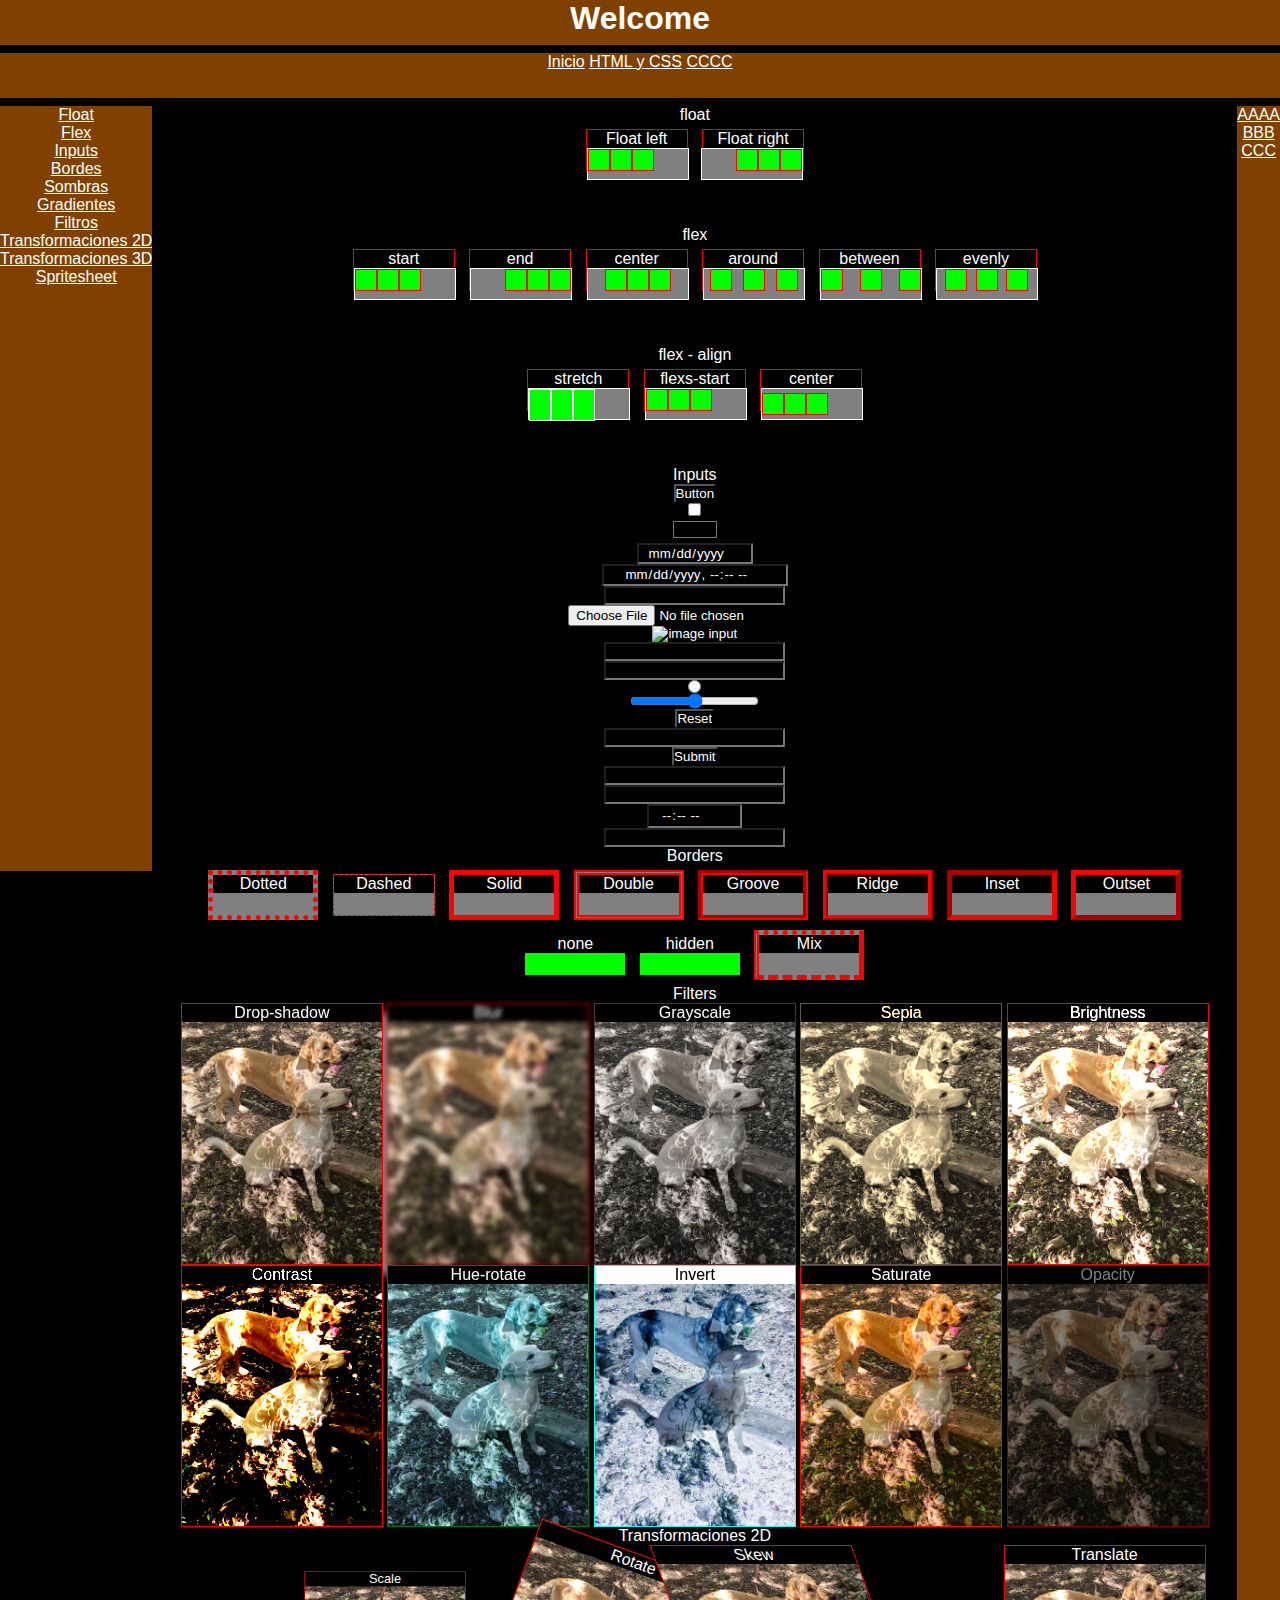
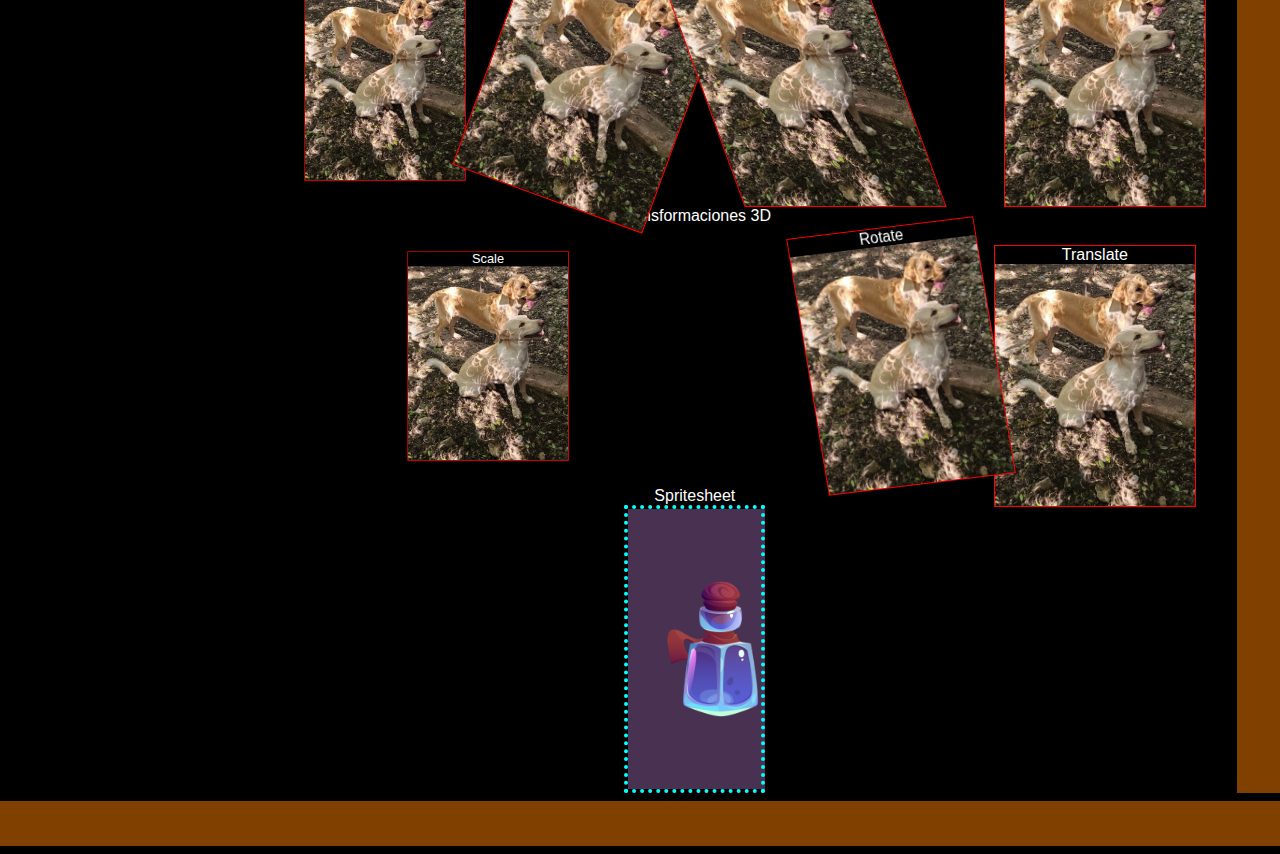
==== commit 0f8a5749: "Added inputs and anchors" ====
--- a/html/html_css.html
+++ b/html/html_css.html
@@ -25,16 +25,16 @@
 
     <nav class="grid-area__left position__sticky">
         <ul>
-            <li><a href="">Contenedores</a></li>
-            <li><a href="">Flex</a></li>
-            <li><a href="">Inputs</a></li>
-            <li><a href="">Sombras</a></li>
-            <li><a href="">Gradientes</a></li>
-            <li><a href="">Filtros</a></li>
-            <li><a href="">Transformaciones 2D</a></li>
-            <li><a href="">Transformaciones 3D</a></li>
-            <li><a href="">Animaciones</a></li>
-            <li><a href="">Transiciones</a></li>
+            <li><a href="#float">Float</a></li>
+            <li><a href="#flex">Flex</a></li>
+            <li><a href="#inputs">Inputs</a></li>
+            <li><a href="#borders">Bordes</a></li>
+            <li><a href="#shadows">Sombras</a></li>
+            <li><a href="#gradients">Gradientes</a></li>
+            <li><a href="#filters">Filtros</a></li>
+            <li><a href="#2dtransformations">Transformaciones 2D</a></li>
+            <li><a href="#3dtransformations">Transformaciones 3D</a></li>
+            <li><a href="#spritesheet">Spritesheet</a></li>
         </ul>
     </nav>
 
@@ -47,7 +47,7 @@
     </nav>
 
     <main class="grid-area__main">
-        <section>
+        <section id="float">
             <div>float</div>
             <div class="test-box display__inline-block">
                 <p>Float left</p>
@@ -68,7 +68,7 @@
             </div>
         </section>
     
-        <section>
+        <section id="flex">
             <div>flex</div>
             <div class="test-box display__inline-block">
                 <p>start</p>
@@ -155,32 +155,32 @@
             </div>            
         </section>
 
-        <section>
+        <section id="inputs">
             <div>Inputs</div>
             <div class="inputs">
                 <input type="button" name="button" value="Button"/>
-                <input type="checkbox" name="checkbox" value="checkbox"/>
-                <input type="color" name="color" value="color"/>
-                <input type="date" name="date" value="date"/>
-                <input type="datetime-local" name="datetime-local" value="datetime-local"/>
-                <input type="email" name="email" value="email"/>
-                <input type="file" name="file" value="file"/>
-                <input type="image" name="" value=""/>
-                <input type="number" name="" value=""/>
-                <input type="password" name="" value=""/>
-                <input type="radio" name="" value=""/>
-                <input type="range" name="" value=""/>
-                <input type="reset" name="" value=""/>
-                <input type="search" name="" value=""/>
-                <input type="submit" name="" value=""/>
-                <input type="tel" name="" value=""/>
-                <input type="text" name="" value=""/>
-                <input type="time" name="" value=""/>
-                <input type="url" name="" value=""/>
-            </div>
-        </section>
-
-        <section>
+                <input type="checkbox" name="checkbox"/>
+                <input type="color" name="color"/>
+                <input type="date" name="date"/>
+                <input type="datetime-local" name="datetime-local"/>
+                <input type="email" name="email"/>
+                <input type="file" name="file" accept="image/*, text/*"/>
+                <input type="image" name="image" src="image" alt="image input"/>
+                <input type="number" name="number"/>
+                <input type="password" name="password"/>
+                <input type="radio" name="radio"/>
+                <input type="range" name="range" min="0" max="100"/>
+                <input type="reset" name="reset"/>
+                <input type="search" name="search"/>
+                <input type="submit" name="submit"/>
+                <input type="tel" name="tel"/>
+                <input type="text" name="text"/>
+                <input type="time" name="time"/>
+                <input type="url" name="url"/>
+            </div>
+        </section>
+
+        <section id="borders">
             <div>Borders</div>
             <div class="test-box display__inline-block bs__dotted">
                 <p>Dotted</p>
@@ -219,7 +219,7 @@
 
 
 
-        <section>
+        <section id="filters">
             <div>Filters</div>
             <div class="test-box-02 display__inline-block filter__drop-shadow">
                 <p>Drop-shadow</p>
@@ -253,7 +253,7 @@
             </div>
         </section>
 
-        <section>
+        <section id="2dtransformations">
             <div>Transformaciones 2D</div>
             <div class="test-box-02 display__inline-block t2d__scale">
                 <p>Scale</p>
@@ -269,7 +269,7 @@
             </div>
         </section>
 
-        <section>
+        <section id="3dtransformations">
             <div>Transformaciones 3D</div>
             <div class="test-box-02 display__inline-block t3d__scale">
                 <p>Scale</p>
@@ -282,7 +282,7 @@
             </div>
         </section>
 
-        <section>
+        <section id="spritesheet">
             <div>Spritesheet</div>
             <div class="spritesheet">
                 <div class="spritesheet__flame"></div>
--- a/css/styles.css
+++ b/css/styles.css
@@ -51,7 +51,7 @@
 }
 
 .grid-area__left{
-    height: 90vh;
+    height: 85vh;
 }
 
 .grid-area__left, .grid-area__left *,
@@ -71,7 +71,6 @@
     width: 100%;
 }
 
-
 .position__static{  position: static;}
 .position__absolute{position: absolute;}
 .position__relative{position: relative;}
--- a/css/html_css.css
+++ b/css/html_css.css
@@ -60,7 +60,11 @@
 .align-items__center{align-items: center;}
 .align-items__stretch div{background: var(--green);  width: 20px;}
 
-.inputs input{display: block;}
+/* Inputs */
+
+.inputs input{display: block; margin: auto;}
+.inputs{text-align: center;}
+
 
 /* BORDES */
 
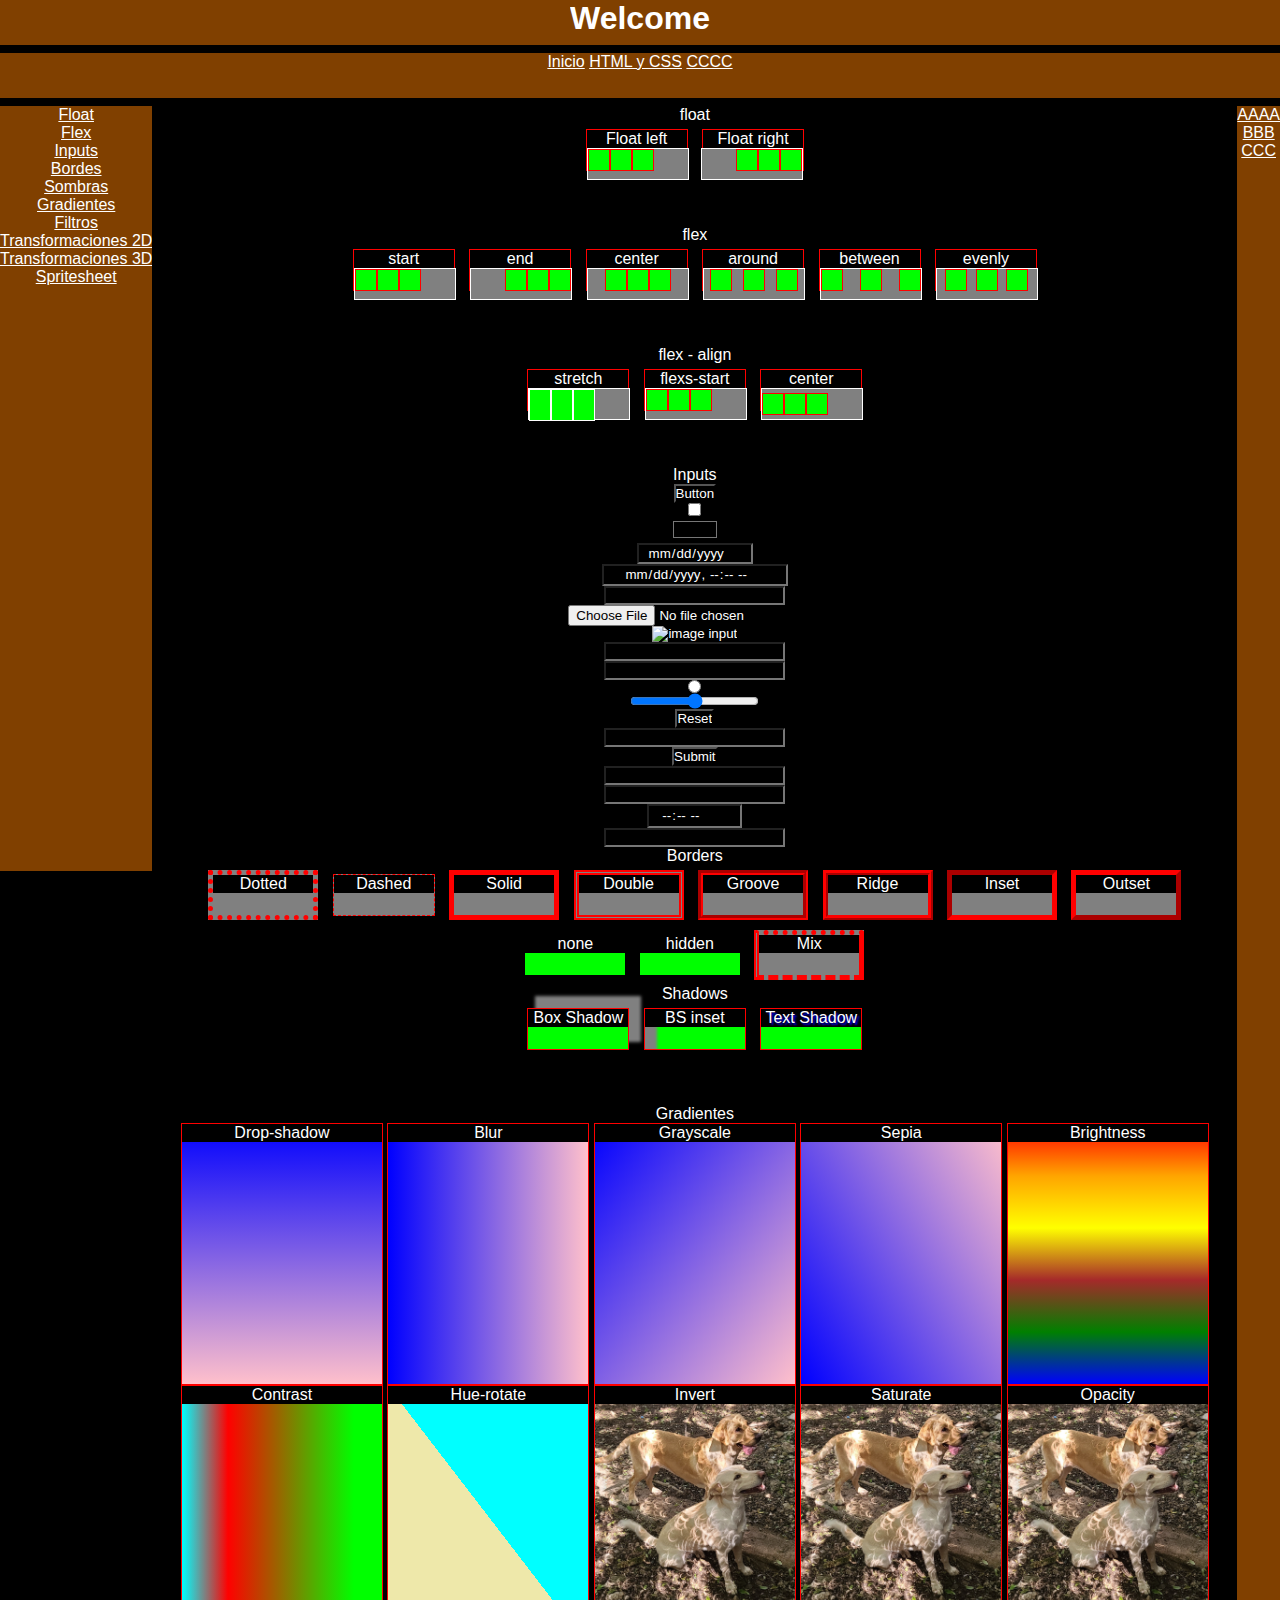
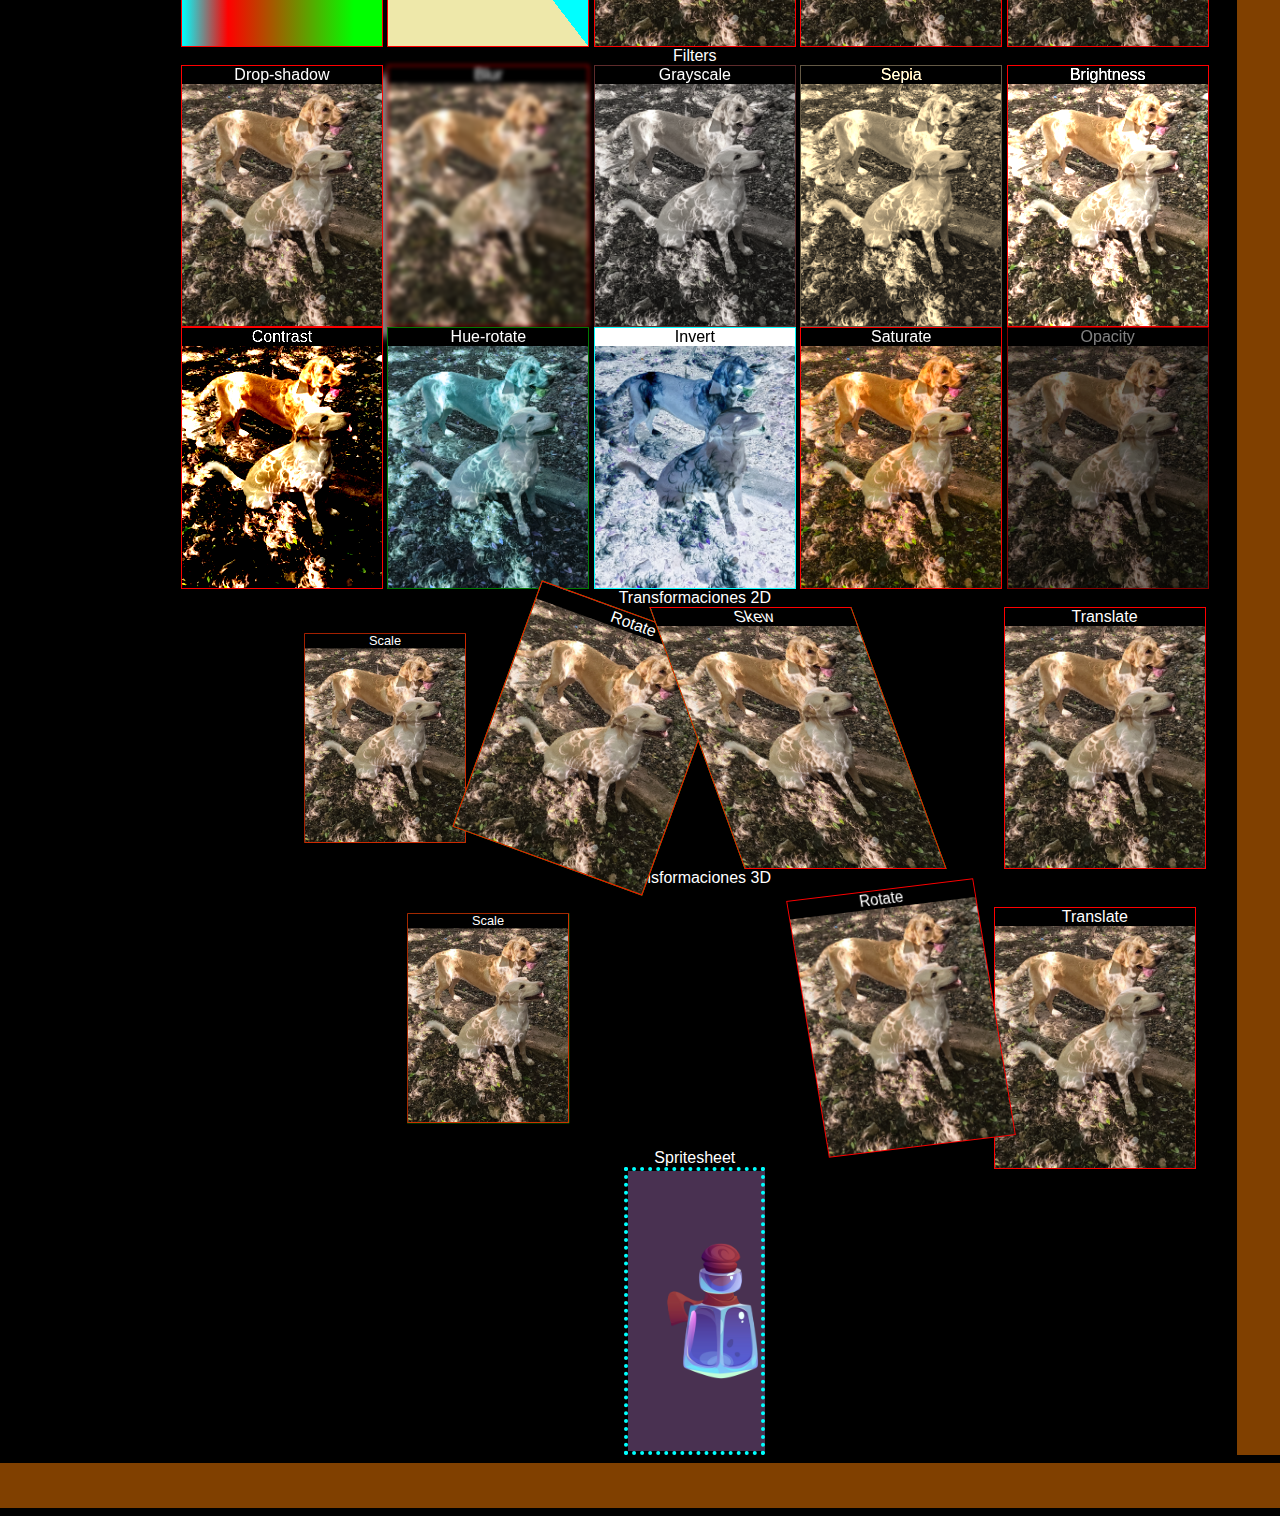
==== commit 4d62ed04: "Added gradients" ====
--- a/html/html_css.html
+++ b/html/html_css.html
@@ -217,67 +217,112 @@
             </div>
         </section>
 
-
+        <section id="shadows">
+            <div>Shadows</div>
+            <div class="test-box display__inline-block box-shadow">
+                <p>Box Shadow</p>
+            </div>
+            <div class="test-box display__inline-block box-shadow__inset">
+                <p>BS inset</p>
+            </div>
+            <div class="test-box display__inline-block text-shadow">
+                <p>Text Shadow</p>
+            </div>
+        </section>
+
+        <section id="gradients">
+            <div>Gradientes</div>
+            <div class="img-box display__inline-block linear-gradient__simple">
+                <p>Drop-shadow</p>
+            </div>
+            <div class="img-box display__inline-block linear-gradient__to-right">
+                <p>Blur</p>
+            </div>
+            <div class="img-box display__inline-block linear-gradient__diagonal ">
+                <p>Grayscale</p>
+            </div>
+            <div class="img-box display__inline-block linear-gradient__angled">
+                <p>Sepia</p>
+            </div>
+            <div class="img-box display__inline-block linear-gradient__colors">
+                <p>Brightness</p>
+            </div>
+            <div class="img-box display__inline-block linear-gradient__v-colors">
+                <p>Contrast</p>
+            </div>
+            <div class="img-box display__inline-block linear-gradient__stripped">
+                <p>Hue-rotate</p>
+            </div>
+            <div class="img-box display__inline-block ">
+                <p>Invert</p>
+            </div>
+            <div class="img-box display__inline-block ">
+                <p>Saturate</p>
+            </div>
+            <div class="img-box display__inline-block ">
+                <p>Opacity</p>
+            </div>
+        </section>
 
         <section id="filters">
             <div>Filters</div>
-            <div class="test-box-02 display__inline-block filter__drop-shadow">
+            <div class="img-box display__inline-block filter__drop-shadow">
                 <p>Drop-shadow</p>
             </div>
-            <div class="test-box-02 display__inline-block filter__blur">
+            <div class="img-box display__inline-block filter__blur">
                 <p>Blur</p>
             </div>
-            <div class="test-box-02 display__inline-block filter__grayscale">
+            <div class="img-box display__inline-block filter__grayscale">
                 <p>Grayscale</p>
             </div>
-            <div class="test-box-02 display__inline-block filter__sepia">
+            <div class="img-box display__inline-block filter__sepia">
                 <p>Sepia</p>
             </div>
-            <div class="test-box-02 display__inline-block filter__brightness">
+            <div class="img-box display__inline-block filter__brightness">
                 <p>Brightness</p>
             </div>
-            <div class="test-box-02 display__inline-block filter__contrast">
+            <div class="img-box display__inline-block filter__contrast">
                 <p>Contrast</p>
             </div>
-            <div class="test-box-02 display__inline-block filter__hue-rotate">
+            <div class="img-box display__inline-block filter__hue-rotate">
                 <p>Hue-rotate</p>
             </div>
-            <div class="test-box-02 display__inline-block filter__invert">
+            <div class="img-box display__inline-block filter__invert">
                 <p>Invert</p>
             </div>
-            <div class="test-box-02 display__inline-block filter__saturate">
+            <div class="img-box display__inline-block filter__saturate">
                 <p>Saturate</p>
             </div>
-            <div class="test-box-02 display__inline-block filter__opacity">
+            <div class="img-box display__inline-block filter__opacity">
                 <p>Opacity</p>
             </div>
         </section>
 
         <section id="2dtransformations">
             <div>Transformaciones 2D</div>
-            <div class="test-box-02 display__inline-block t2d__scale">
+            <div class="img-box display__inline-block t2d__scale">
                 <p>Scale</p>
             </div>
-            <div class="test-box-02 display__inline-block t2d__rotate">
+            <div class="img-box display__inline-block t2d__rotate">
                 <p>Rotate</p>
             </div>
-            <div class="test-box-02 display__inline-block t2d__skew">
+            <div class="img-box display__inline-block t2d__skew">
                 <p>Skew</p>
             </div>
-            <div class="test-box-02 display__inline-block t2d__translate">
+            <div class="img-box display__inline-block t2d__translate">
                 <p>Translate</p>
             </div>
         </section>
 
         <section id="3dtransformations">
             <div>Transformaciones 3D</div>
-            <div class="test-box-02 display__inline-block t3d__scale">
+            <div class="img-box display__inline-block t3d__scale">
                 <p>Scale</p>
             </div>
-            <div class="test-box-02 display__inline-block t3d__translate">
+            <div class="img-box display__inline-block t3d__translate">
                 <p>Translate</p>
             </div>
-            <div class="test-box-02 display__inline-block t3d__rotate">
+            <div class="img-box display__inline-block t3d__rotate">
                 <p>Rotate</p>
             </div>
         </section>
--- a/css/html_css.css
+++ b/css/html_css.css
@@ -12,7 +12,7 @@
   background: var(--green);
 }
 
-.test-box-02{
+.img-box{
   width: 200px;
   height: 260px;
   border: solid 1px var(--red);
@@ -80,6 +80,23 @@
 .bs__hidden{  border: hidden;}
 .bs__mix{     border: 5px var(--red); border-style: dotted solid dashed double; background: var(--gray);}
 
+/* SHADOWS */
+
+.box-shadow{box-shadow: var(--gray) 10px -10px 3px 2px;}
+.box-shadow__inset{box-shadow: var(--gray) 10px 10px 3px 2px inset;}
+.text-shadow{text-shadow: var(--blue) 2px 2px 2px}
+
+/* GRADIENTES */
+
+.linear-gradient__simple{ background-image: none; background:  linear-gradient(blue, pink);}
+.linear-gradient__to-right{ background-image: none; background: linear-gradient(to right, blue, pink);}
+.linear-gradient__diagonal{ background-image: none; background: linear-gradient(to bottom right, blue, pink);}
+.linear-gradient__angled{ background-image: none; background: linear-gradient(60deg, blue, pink);}
+.linear-gradient__colors{ background-image: none; background: linear-gradient(red, orange, yellow, brown, green, blue);}
+.linear-gradient__v-colors{ background-image: none; background: linear-gradient(to left, lime 28px, red 77%, cyan);}
+.linear-gradient__stripped{ background-image: none; background: linear-gradient(to bottom left, cyan 50%, palegoldenrod 50%)}
+
+
 /* FILTROS */
 
 .filter__drop-shadow{ filter:drop-shadow(10px 10px 4px var(--gray));}
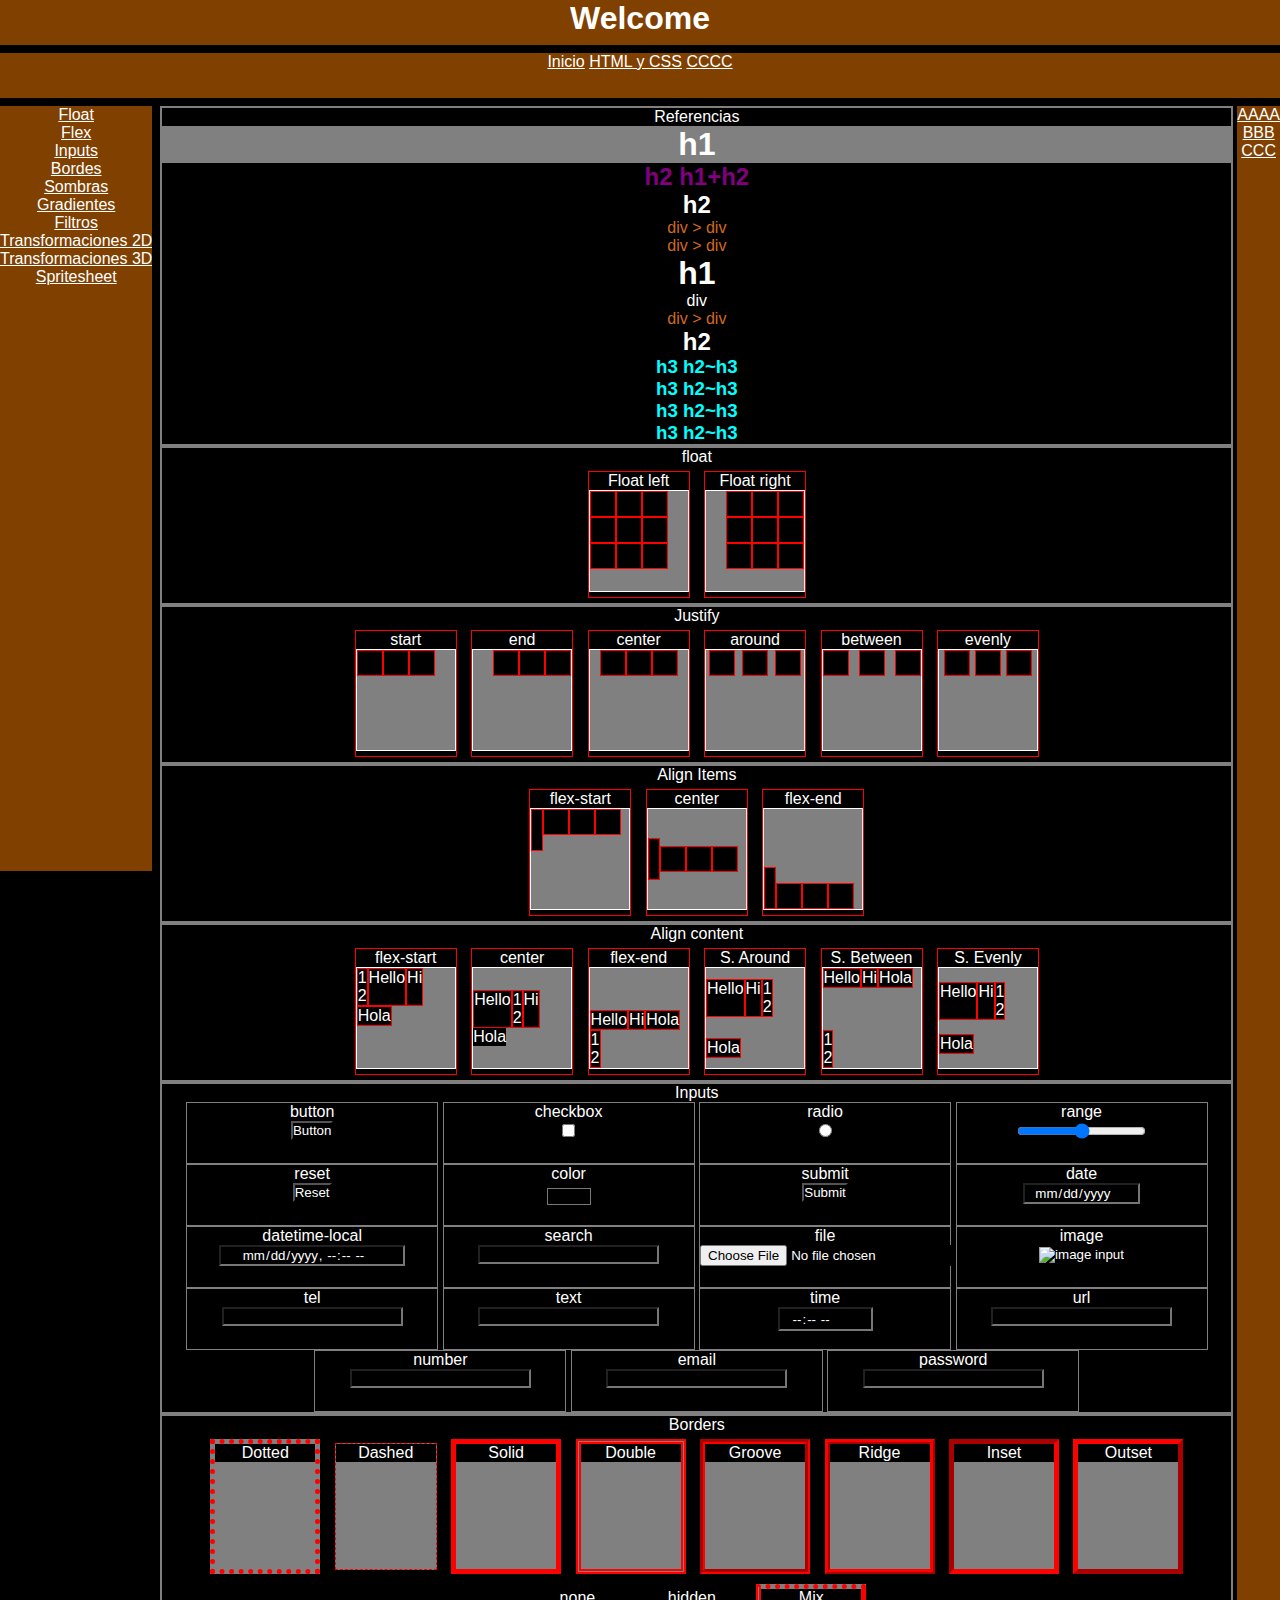
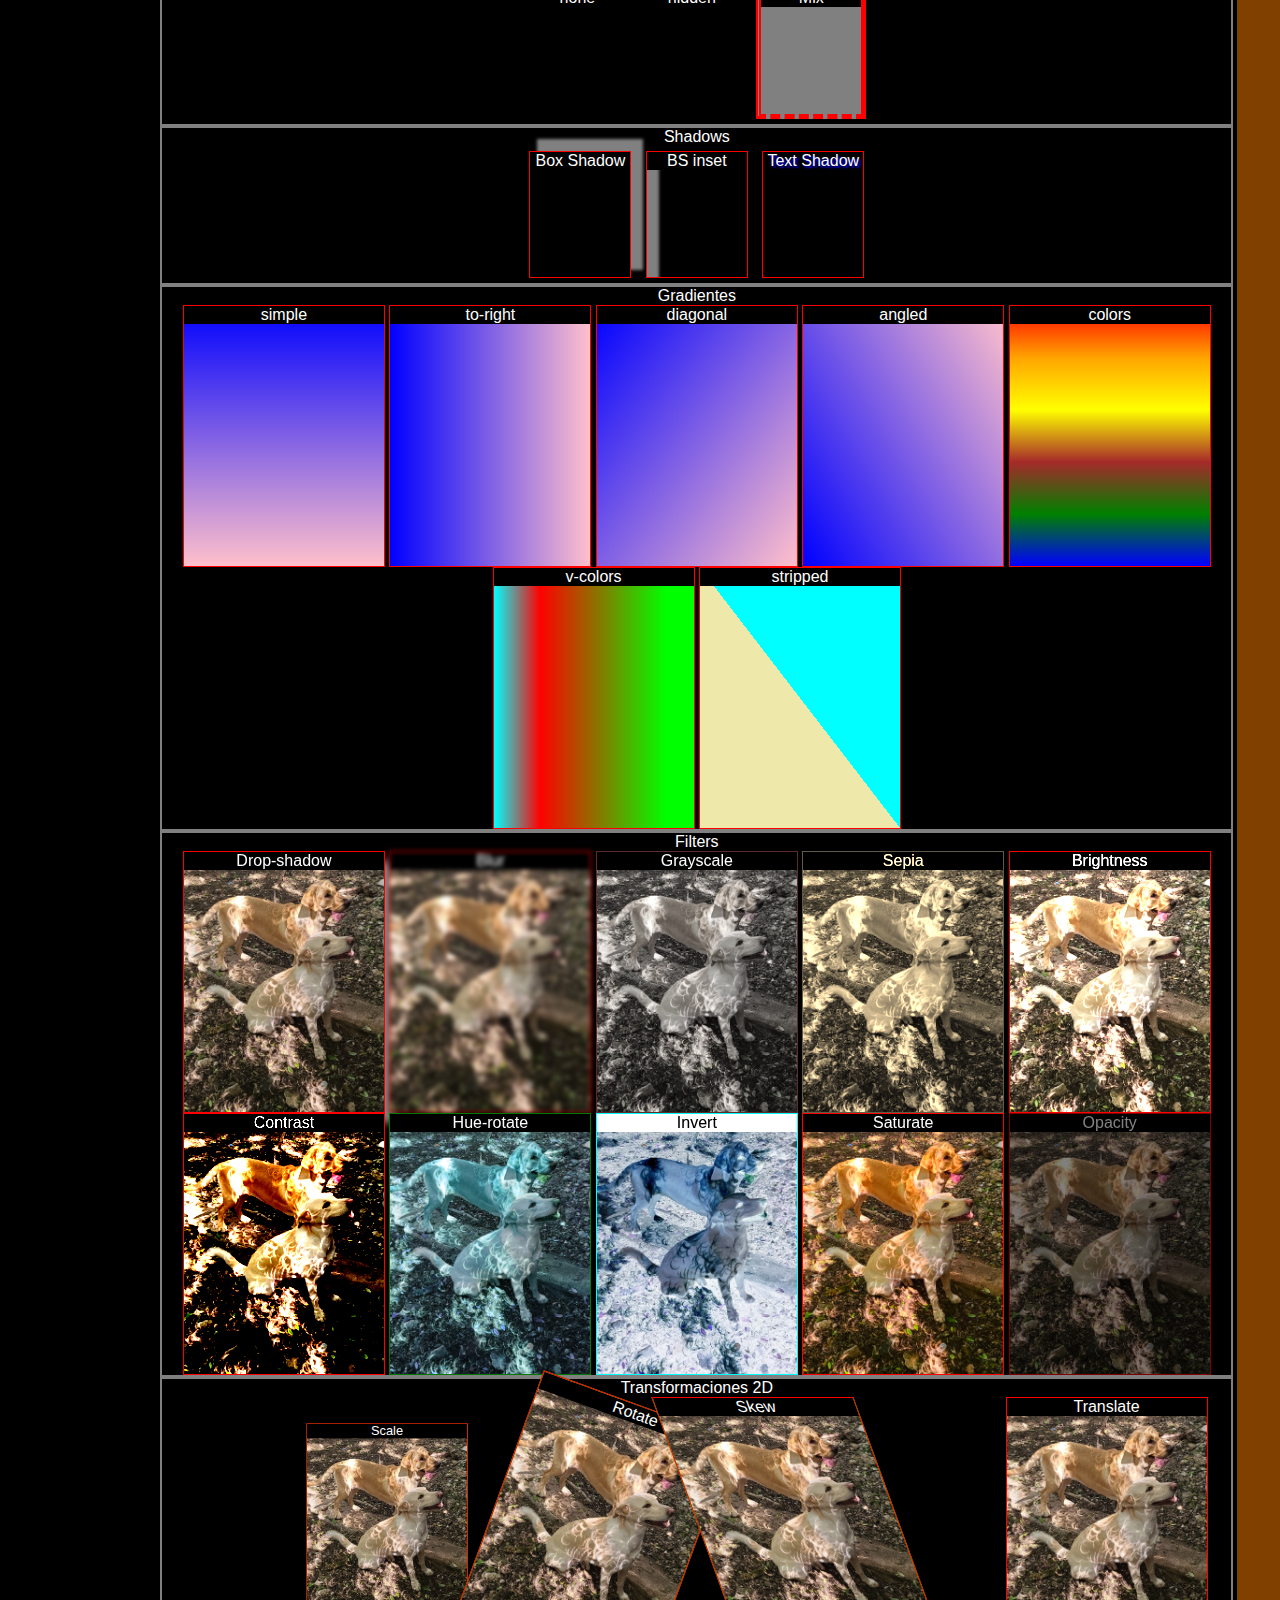
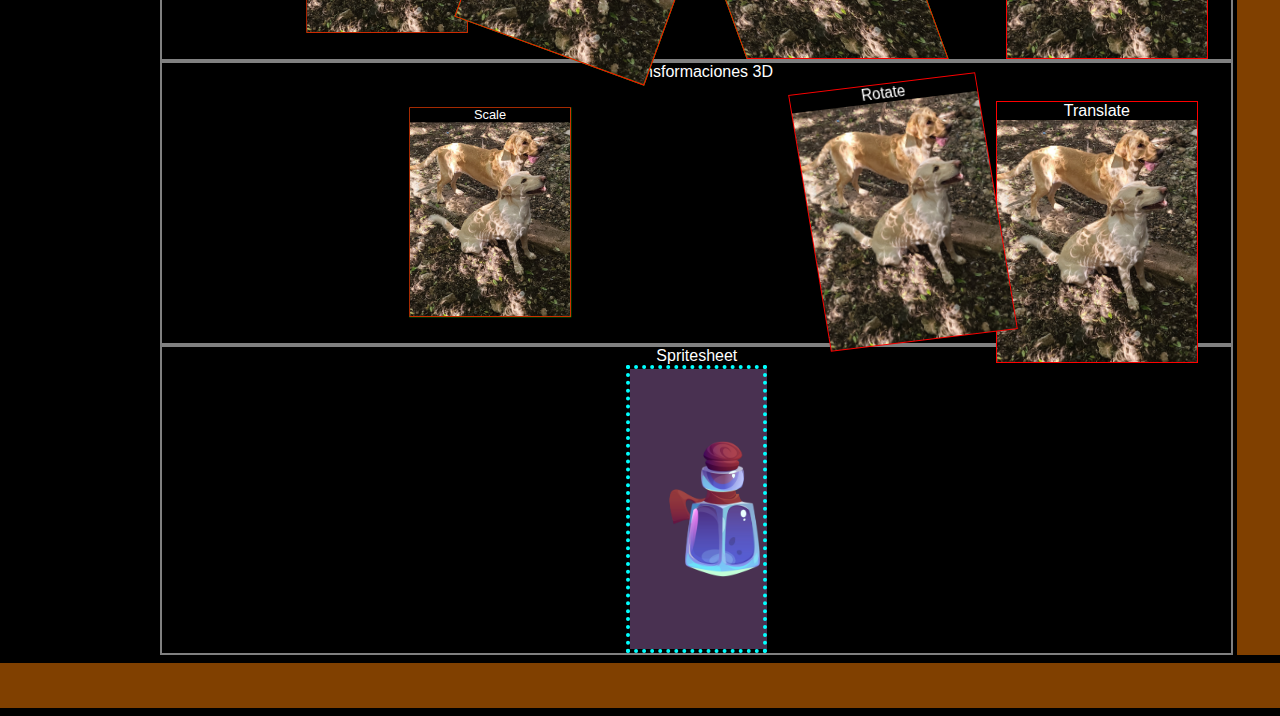
==== commit 8b516d2d: "Added flex and references" ====
--- a/html/html_css.html
+++ b/html/html_css.html
@@ -47,20 +47,53 @@
     </nav>
 
     <main class="grid-area__main">
+        <section>
+            <div>Referencias</div>
+            <div class="padre">
+                <h1>h1</h1>
+                <h2>h2 h1+h2</h2>
+                <h2>h2</h2>
+                    <div>div > div</div>
+                    <div>div > div
+                        <h1>h1</h1>
+                        <div>div</div>
+                    </div>
+                    <div>div > div</div>
+                <h2>h2</h2>
+                <h3>h3 h2~h3</h3>
+                <h3>h3 h2~h3</h3>
+                <h3>h3 h2~h3</h3>
+                <h3>h3 h2~h3</h3>
+
+            </div>
+        </section>
+
         <section id="float">
             <div>float</div>
-            <div class="test-box display__inline-block">
+            <div class="box display__inline-block">
                 <p>Float left</p>
-                <div class="example float-left">
-                    <div></div>
-                    <div></div>
-                    <div></div>
-                </div>
-            </div>
-
-            <div class="test-box display__inline-block">
+                <div class="test-box float-left">
+                    <div></div>
+                    <div></div>
+                    <div></div>
+                    <div></div>
+                    <div></div>
+                    <div></div>
+                    <div></div>
+                    <div></div>
+                    <div></div>
+                </div>
+            </div>
+
+            <div class="box display__inline-block">
                 <p>Float right</p>
-                <div class="example float-right">
+                <div class="test-box float-right">
+                    <div></div>
+                    <div></div>
+                    <div></div>
+                    <div></div>
+                    <div></div>
+                    <div></div>
                     <div></div>
                     <div></div>
                     <div></div>
@@ -69,55 +102,56 @@
         </section>
     
         <section id="flex">
-            <div>flex</div>
-            <div class="test-box display__inline-block">
+            <div>Justify</div>
+            <div class="box display__inline-block">
                 <p>start</p>
-                <div class="example display__flex justify-content__start">
-                    <div></div>
-                    <div></div>
-                    <div></div>
-                </div>
-            </div>
-
-            <div class="test-box display__inline-block">
+                <div class="test-box display__flex justify-content__start">
+                    <div></div>
+                    <div></div>
+                    <div></div>
+                    
+                </div>
+            </div>
+
+            <div class="box display__inline-block">
                 <p>end</p>
-                <div class="example display__flex justify-content__end">
-                    <div></div>
-                    <div></div>
-                    <div></div>
-                </div>
-            </div>
-
-            <div class="test-box display__inline-block">
+                <div class="test-box display__flex justify-content__end">
+                    <div></div>
+                    <div></div>
+                    <div></div>
+                </div>
+            </div>
+
+            <div class="box display__inline-block">
                 <p>center</p>
-                <div class="example display__flex justify-content__center">
-                    <div></div>
-                    <div></div>
-                    <div></div>
-                </div>
-            </div>
-
-            <div class="test-box display__inline-block">
+                <div class="test-box display__flex justify-content__center">
+                    <div></div>
+                    <div></div>
+                    <div></div>
+                </div>
+            </div>
+
+            <div class="box display__inline-block">
                 <p>around</p>
-                <div class="example display__flex justify-content__space-around">
-                    <div></div>
-                    <div></div>
-                    <div></div>
-                </div>
-            </div>
-
-            <div class="test-box display__inline-block">
+                <div class="test-box display__flex justify-content__space-around">
+                    <div></div>
+                    <div></div>
+                    <div></div>
+                </div>
+            </div>
+
+            <div class="box display__inline-block">
                 <p>between</p>
-                <div class="example display__flex justify-content__space-between">
-                    <div></div>
-                    <div></div>
-                    <div></div>
-                </div>
-            </div>
-
-            <div class="test-box display__inline-block">
+                <div class="test-box display__flex justify-content__space-between">
+                    <div></div>
+                    <div></div>
+                    <div></div>
+                </div>
+            </div>
+
+            <div class="box display__inline-block">
                 <p>evenly</p>
-                <div class="example display__flex justify-content__space-evenly">
+                <div class="test-box display__flex justify-content__space-evenly">
                     <div></div>
                     <div></div>
                     <div></div>
@@ -126,106 +160,211 @@
         </section>
 
         <section>
-            <div>flex - align</div>
-            <div class="test-box display__inline-block">
-                <p>stretch</p>
-                <div class="display__flex align-items__stretch">
-                    <div></div>
-                    <div></div>
-                    <div></div>
-                </div>
-            </div>
-
-            <div class="test-box display__inline-block">
-                <p>flexs-start</p>
-                <div class="example display__flex align-items__flex-start">
-                    <div></div>
-                    <div></div>
-                    <div></div>
-                </div>
-            </div>
-
-            <div class="test-box display__inline-block">
+            <div>Align Items</div>
+            <div class="box display__inline-block">
+                <p>flex-start</p>
+                <div class="test-box display__flex align-items__flex-start">
+                    <div style="height: 40px; width: 10px;"></div>
+                    <div></div>
+                    <div></div>
+                    <div></div>
+                </div>
+            </div>
+
+            <div class="box display__inline-block">
                 <p>center</p>
-                <div class="example display__flex align-items__center">
-                    <div></div>
-                    <div></div>
-                    <div></div>
-                </div>
-            </div>            
+                <div class="test-box display__flex align-items__center">
+                    <div style="height: 40px; width: 10px;"></div>
+                    <div></div>
+                    <div></div>
+                    <div></div>
+                </div>
+            </div>
+
+            <div class="box display__inline-block">
+                <p>flex-end</p>
+                <div class="test-box display__flex align-items__flex-end">
+                    <div style="height: 40px; width: 10px;"></div>
+                    <div></div>
+                    <div></div>
+                    <div></div>
+                </div>
+            </div>
+        </section>
+
+        <section>
+            <div>Align content</div>
+            <div class="box display__inline-block">
+                <p>flex-start</p>
+                <div class="test-box display__flex align-content align-content__flex-start">
+                    <div>1</br>2</div>
+                    <div>Hello</div>
+                    <div>Hi</div>
+                    <div>Hola</div>
+                </div>
+            </div>
+
+            <div class="box display__inline-block">
+                <p>center</p>
+                <div class="test-box display__flex align-content align-content__center">
+                    <div>Hello</div>
+                    <div>1</br>2</div>
+                    <div>Hi</div>
+                    <div">Hola</div>
+                </div>
+            </div>
+
+            <div class="box display__inline-block">
+                <p>flex-end</p>
+                <div class="test-box display__flex align-content align-content align-content__flex-end">
+                    <div>Hello</div>
+                    <div>Hi</div>
+                    <div>Hola</div>
+                    <div>1</br>2</div>
+                </div>
+            </div>
+
+            <div class="box display__inline-block">
+                <p>S. Around</p>
+                <div class="test-box display__flex align-content align-content align-content__saround">
+                    <div>Hello</div>
+                    <div>Hi</div>
+                    <div>1</br>2</div>
+                    <div>Hola</div>
+                </div>
+            </div>
+
+            <div class="box display__inline-block">
+                <p>S. Between</p>
+                <div class="test-box display__flex align-content align-content align-content__sbetween">
+                    <div>Hello</div>
+                    <div>Hi</div>
+                    <div>Hola</div>
+                    <div>1</br>2</div>
+                </div>
+            </div>
+
+            <div class="box display__inline-block">
+                <p>S. Evenly</p>
+                <div class="test-box display__flex align-content align-content align-content__sevenly">
+                    <div>Hello</div>
+                    <div>Hi</div>
+                    <div>1</br>2</div>
+                    <div>Hola</div>
+                </div>
+            </div>
         </section>
 
         <section id="inputs">
             <div>Inputs</div>
             <div class="inputs">
-                <input type="button" name="button" value="Button"/>
-                <input type="checkbox" name="checkbox"/>
-                <input type="color" name="color"/>
-                <input type="date" name="date"/>
-                <input type="datetime-local" name="datetime-local"/>
-                <input type="email" name="email"/>
-                <input type="file" name="file" accept="image/*, text/*"/>
-                <input type="image" name="image" src="image" alt="image input"/>
-                <input type="number" name="number"/>
-                <input type="password" name="password"/>
-                <input type="radio" name="radio"/>
-                <input type="range" name="range" min="0" max="100"/>
-                <input type="reset" name="reset"/>
-                <input type="search" name="search"/>
-                <input type="submit" name="submit"/>
-                <input type="tel" name="tel"/>
-                <input type="text" name="text"/>
-                <input type="time" name="time"/>
-                <input type="url" name="url"/>
+                <div>
+                    <p>button</p>
+                    <input type="button" name="button" value="Button"/></div>
+                <div>
+                    <p>checkbox</p>
+                    <input type="checkbox" name="checkbox"/></div>
+                <div>
+                    <p>radio</p>
+                    <input type="radio" name="radio"/></div>
+                <div>
+                    <p>range</p>
+                    <input type="range" name="range" min="0" max="100"/></div>
+                <div>
+                    <p>reset</p>
+                    <input type="reset" name="reset"/></div>
+                <div>
+                    <p>color</p>
+                    <input type="color" name="color"/></div>
+                <div>
+                    <p>submit</p>
+                    <input type="submit" name="submit"/></div>
+
+                <div>
+                    <p>date</p>
+                    <input type="date" name="date"/></div>
+                <div>
+                    <p>datetime-local</p>
+                    <input type="datetime-local" name="datetime-local"/></div>
+                <div>
+                    <p>search</p>
+                    <input type="search" name="search"/></div>
+                <div>
+                    <p>file</p>
+                    <input type="file" name="file" accept="image/*, text/*"/></div>
+                <div>
+                    <p>image</p>
+                    <input type="image" name="image" src="image" alt="image input"/></div>
+                <div>
+                    <p>tel</p>
+                    <input type="tel" name="tel"/></div>
+                <div>
+                    <p>text</p>
+                    <input type="text" name="text"/></div>
+                <div>
+                    <p>time</p>
+                    <input type="time" name="time"/></div>
+                <div>
+                    <p>url</p>
+                    <input type="url" name="url"/></div>                
+                <div>
+                    <p>number</p>
+                    <input type="number" name="number"/></div>
+                <div>
+                    <p>email</p>
+                    <input type="email" name="email"/></div>
+                <div>
+                    <p>password</p>
+                    <input type="password" name="password"/></div>
             </div>
         </section>
 
         <section id="borders">
             <div>Borders</div>
-            <div class="test-box display__inline-block bs__dotted">
+            <div class="box display__inline-block bs__dotted">
                 <p>Dotted</p>
             </div>
-            <div class="test-box display__inline-block bs__dashed">
+            <div class="box display__inline-block bs__dashed">
                 <p>Dashed</p>
             </div>
-            <div class="test-box display__inline-block bs__solid">
+            <div class="box display__inline-block bs__solid">
                 <p>Solid</p>
             </div>
-            <div class="test-box display__inline-block bs__double">
+            <div class="box display__inline-block bs__double">
                 <p>Double</p>
             </div>
-            <div class="test-box display__inline-block bs__groove">
+            <div class="box display__inline-block bs__groove">
                 <p>Groove</p>
             </div>
-            <div class="test-box display__inline-block bs__ridge">
+            <div class="box display__inline-block bs__ridge">
                 <p>Ridge</p>
             </div>
-            <div class="test-box display__inline-block bs__inset">
+            <div class="box display__inline-block bs__inset">
                 <p>Inset</p>
             </div>
-            <div class="test-box display__inline-block bs__outset">
+            <div class="box display__inline-block bs__outset">
                 <p>Outset</p>
             </div>
-            <div class="test-box display__inline-block bs__none">
+            <div class="box display__inline-block bs__none">
                 <p>none</p>
             </div>
-            <div class="test-box display__inline-block bs__hidden">
+            <div class="box display__inline-block bs__hidden">
                 <p>hidden</p>
             </div>
-            <div class="test-box display__inline-block bs__mix">
+            <div class="box display__inline-block bs__mix">
                 <p>Mix</p>
             </div>
         </section>
 
         <section id="shadows">
             <div>Shadows</div>
-            <div class="test-box display__inline-block box-shadow">
+            <div class="box display__inline-block box-shadow">
                 <p>Box Shadow</p>
             </div>
-            <div class="test-box display__inline-block box-shadow__inset">
+            <div class="box display__inline-block box-shadow__inset">
                 <p>BS inset</p>
             </div>
-            <div class="test-box display__inline-block text-shadow">
+            <div class="box display__inline-block text-shadow">
                 <p>Text Shadow</p>
             </div>
         </section>
@@ -233,34 +372,25 @@
         <section id="gradients">
             <div>Gradientes</div>
             <div class="img-box display__inline-block linear-gradient__simple">
-                <p>Drop-shadow</p>
+                <p>simple</p>
             </div>
             <div class="img-box display__inline-block linear-gradient__to-right">
-                <p>Blur</p>
+                <p>to-right</p>
             </div>
             <div class="img-box display__inline-block linear-gradient__diagonal ">
-                <p>Grayscale</p>
+                <p>diagonal</p>
             </div>
             <div class="img-box display__inline-block linear-gradient__angled">
-                <p>Sepia</p>
+                <p>angled</p>
             </div>
             <div class="img-box display__inline-block linear-gradient__colors">
-                <p>Brightness</p>
+                <p>colors</p>
             </div>
             <div class="img-box display__inline-block linear-gradient__v-colors">
-                <p>Contrast</p>
+                <p>v-colors</p>
             </div>
             <div class="img-box display__inline-block linear-gradient__stripped">
-                <p>Hue-rotate</p>
-            </div>
-            <div class="img-box display__inline-block ">
-                <p>Invert</p>
-            </div>
-            <div class="img-box display__inline-block ">
-                <p>Saturate</p>
-            </div>
-            <div class="img-box display__inline-block ">
-                <p>Opacity</p>
+                <p>stripped</p>
             </div>
         </section>
 
--- a/css/html_css.css
+++ b/css/html_css.css
@@ -1,15 +1,36 @@
 /* cajas */
 main section{
   width: 100%;
-  min-height: 120px;
+}
+
+section{
+  border: solid 2px var(--gray);
+}
+
+.display__block{          display: block;}
+.display__inline-block{   display: inline-block;}
+.display__flex{           display: flex; flex-wrap: wrap;}
+.display__flex div{       display: flex;}
+
+.box{
+  width: 100px;
+  height: 125px;
+  margin: 5px;
+  border: solid 1px var(--red);
 }
 
 .test-box{
-  width: 100px;
-  height: 40px;
-  margin: 5px;
+  width: 98px;
+  height: 100px;
+  background: var(--gray);
+  border: solid 1px;
+}
+
+.test-box div{
+  width: 24px;
+  height: 24px;
+  background: var(--black);
   border: solid 1px var(--red);
-  background: var(--green);
 }
 
 .img-box{
@@ -25,27 +46,18 @@
   background-position: center;
 }
 
-.test-box div{
-  width: 100%;
-  height: 30px;
-  background: var(--gray);
-  border: solid 1px;
-}
+/* Referencias */
+.padre > h1{background: var(--gray);}
+h1 + h2{color: purple;}
+h2 ~ h3{color: aqua;}
+.padre > div{color: chocolate;}
 
-.example div{
-  width: 20px;
-  height: 20px;
-  background: var(--green);
-  border: solid 1px var(--red);
-}
-
-.display__block{          display: block;}
-.display__inline-block{   display: inline-block;}
-.display__flex{           display: flex;}
-.display__flex div{       display: flex;}
+/* Float */
 
 .float-left div{float: left;}
 .float-right div{float:right;}
+
+/* Justify */
 
 .justify-content__start{        justify-content: start;}
 .justify-content__end{          justify-content: end;}
@@ -54,17 +66,32 @@
 .justify-content__space-between{justify-content: space-between;}
 .justify-content__space-evenly{ justify-content: space-evenly;}
 
-.align-items__stretch{align-items: stretch;}
+/* Align */
+.align-content div{
+  width: auto;
+  height: auto;
+}
 
-.align-items__flex-start{align-items: flex-start;}
-.align-items__center{align-items: center;}
-.align-items__stretch div{background: var(--green);  width: 20px;}
+.align-items__flex-start{ align-items: flex-start;}
+.align-items__center{     align-items: center;}
+.align-items__flex-end{   align-items: flex-end;}
+
+.align-content__flex-start{ align-content: flex-start;}
+.align-content__center{     align-content: center;}
+.align-content__flex-end{   align-content: flex-end;}
+
+.align-content__saround{    align-content: space-around;}
+.align-content__sbetween{   align-content: space-between;}
+.align-content__sevenly{    align-content: space-evenly;}
 
 /* Inputs */
 
-.inputs input{display: block; margin: auto;}
 .inputs{text-align: center;}
-
+.inputs div{
+  width: 250px;
+  height: 60px;
+  border: solid 1px var(--gray);
+  display: inline-block;}
 
 /* BORDES */
 
@@ -144,5 +171,4 @@
 @keyframes flame{
   from{background-position: -26px;}
   to{background-position: -691px;}
-}
-
+}